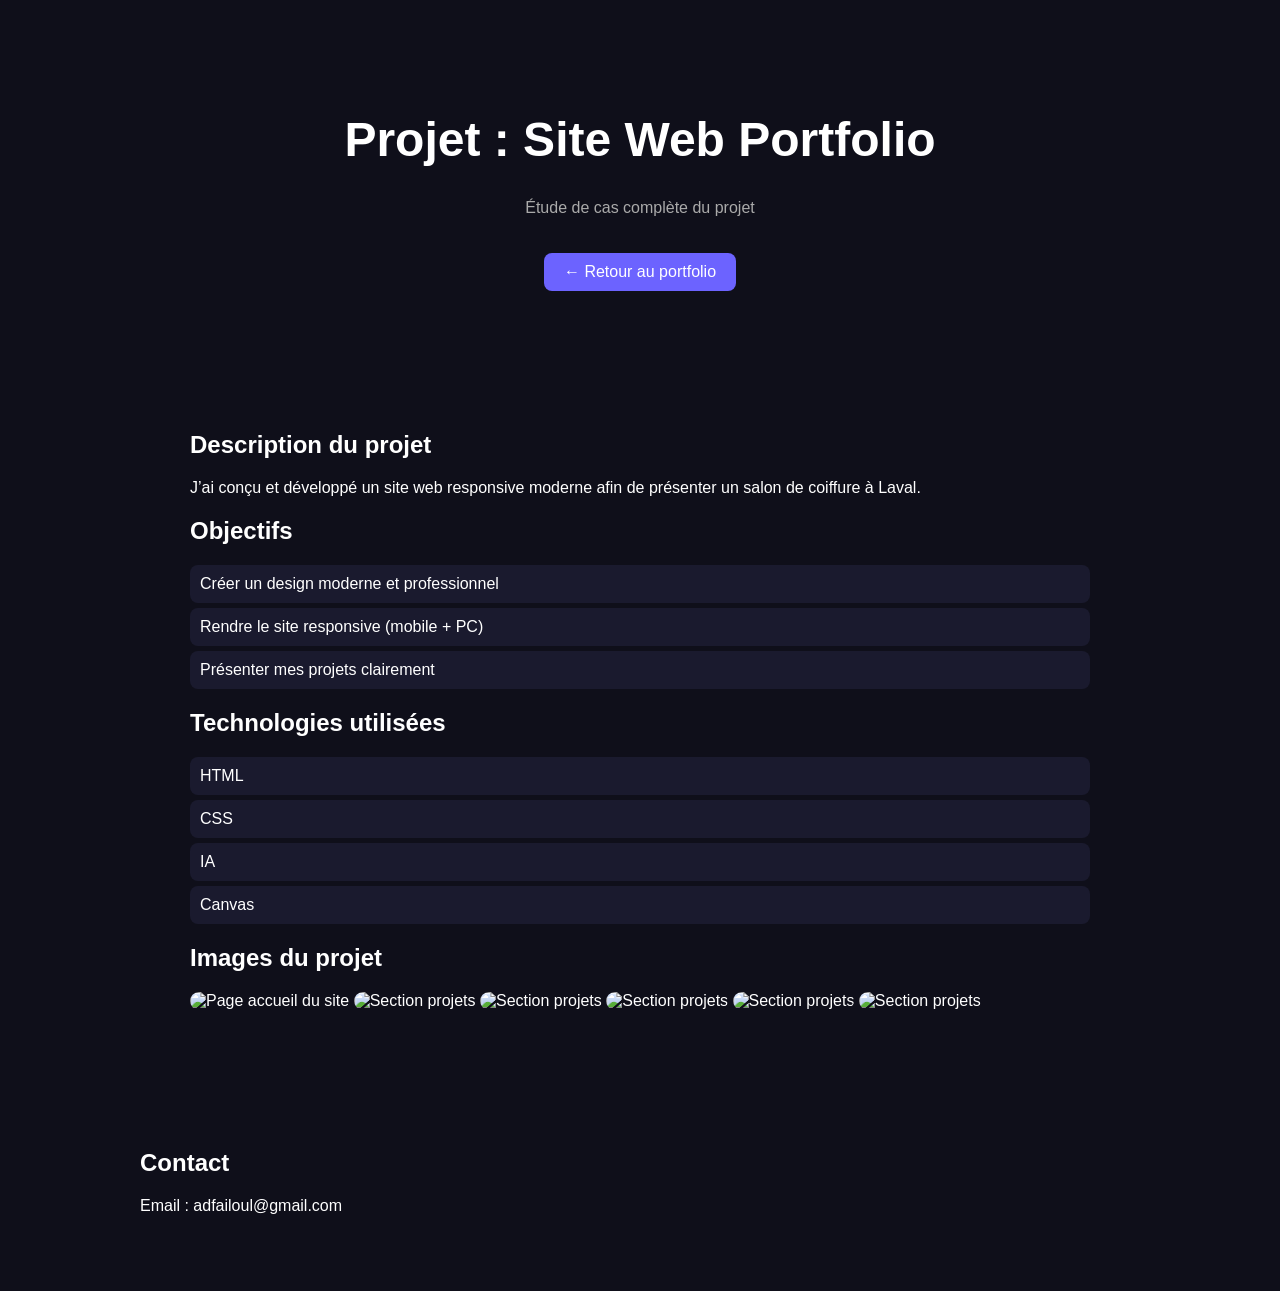
==== projet-site-web.html @ 20b9ef4e "Add files via upload" ====
<!DOCTYPE html>
<html lang="fr">
<head>
  <meta charset="UTF-8">
  <meta name="viewport" content="width=device-width, initial-scale=1.0">
  <title>Projet Site Web | Adam Failoul</title>
  <link rel="stylesheet" href="style.css">
</head>

<body>

<header>
  <h1>Projet : Site Web Portfolio</h1>
  <p>Étude de cas complète du projet</p>
  <a href="index.html" class="btn">← Retour au portfolio</a>
</header>

<section class="project-detail">

  <h2>Description du projet</h2>
  <p>
    J’ai conçu et développé un site web responsive moderne afin de présenter un salon de coiffure à Laval.
  </p>

  <h2>Objectifs</h2>
  <ul>
    <li>Créer un design moderne et professionnel</li>
    <li>Rendre le site responsive (mobile + PC)</li>
    <li>Présenter mes projets clairement</li>
  </ul>

  <h2>Technologies utilisées</h2>
  <ul>
    <li>HTML</li>
    <li>CSS</li>
    <li>IA</li>
    <li>Canvas</li>

  </ul>

  <h2>Images du projet</h2>

  <img src="images/logoNadiaStyle.png" alt="Page accueil du site" style="width:100%; margin-bottom:20px;">
  <img src="images/image1.png" alt="Section projets" style="width:100%; margin-bottom:20px;">
  <img src="images/image2.png" alt="Section projets" style="width:100%; margin-bottom:20px;">
  <img src="images/image3.png" alt="Section projets" style="width:100%; margin-bottom:20px;">
  <img src="images/image4.png" alt="Section projets" style="width:100%; margin-bottom:20px;">
  <img src="images/image5.png" alt="Section projets" style="width:100%; margin-bottom:20px;">

</section>

<section id="contact">
  <h2>Contact</h2>
  <p>Email : adfailoul@gmail.com</p>
</section>

</body>
</html>
---- style.css ----
body {
  margin: 0;
  font-family: Arial, sans-serif;
  background: #0f0f1a;
  color: white;
}

/* HEADER */
header {
  text-align: center;
  padding: 80px 20px;
}

header h1 {
  font-size: 3em;
}

header p {
  color: #aaa;
}

.btn {
  display: inline-block;
  margin-top: 20px;
  padding: 10px 20px;
  background: #6c63ff;
  color: white;
  text-decoration: none;
  border-radius: 8px;
}

/* SECTIONS */
section {
  padding: 60px 20px;
  max-width: 1000px;
  margin: auto;
}

/* PROJECT GRID */
.grid {
  display: grid;
  grid-template-columns: repeat(auto-fit, minmax(250px, 1fr));
  gap: 20px;
}

.card {
  background: #1a1a2e;
  padding: 20px;
  border-radius: 12px;
  transition: 0.3s;
}

.card:hover {
  transform: translateY(-5px);
  background: #222244;
}

/* LIST */
ul {
  list-style: none;
  padding: 0;
}

ul li {
  background: #1a1a2e;
  margin: 5px 0;
  padding: 10px;
  border-radius: 8px;
}
.project-detail {
  max-width: 900px;
  margin: auto;
  padding: 40px 20px;
}

.project-detail img {
  border-radius: 10px;
}
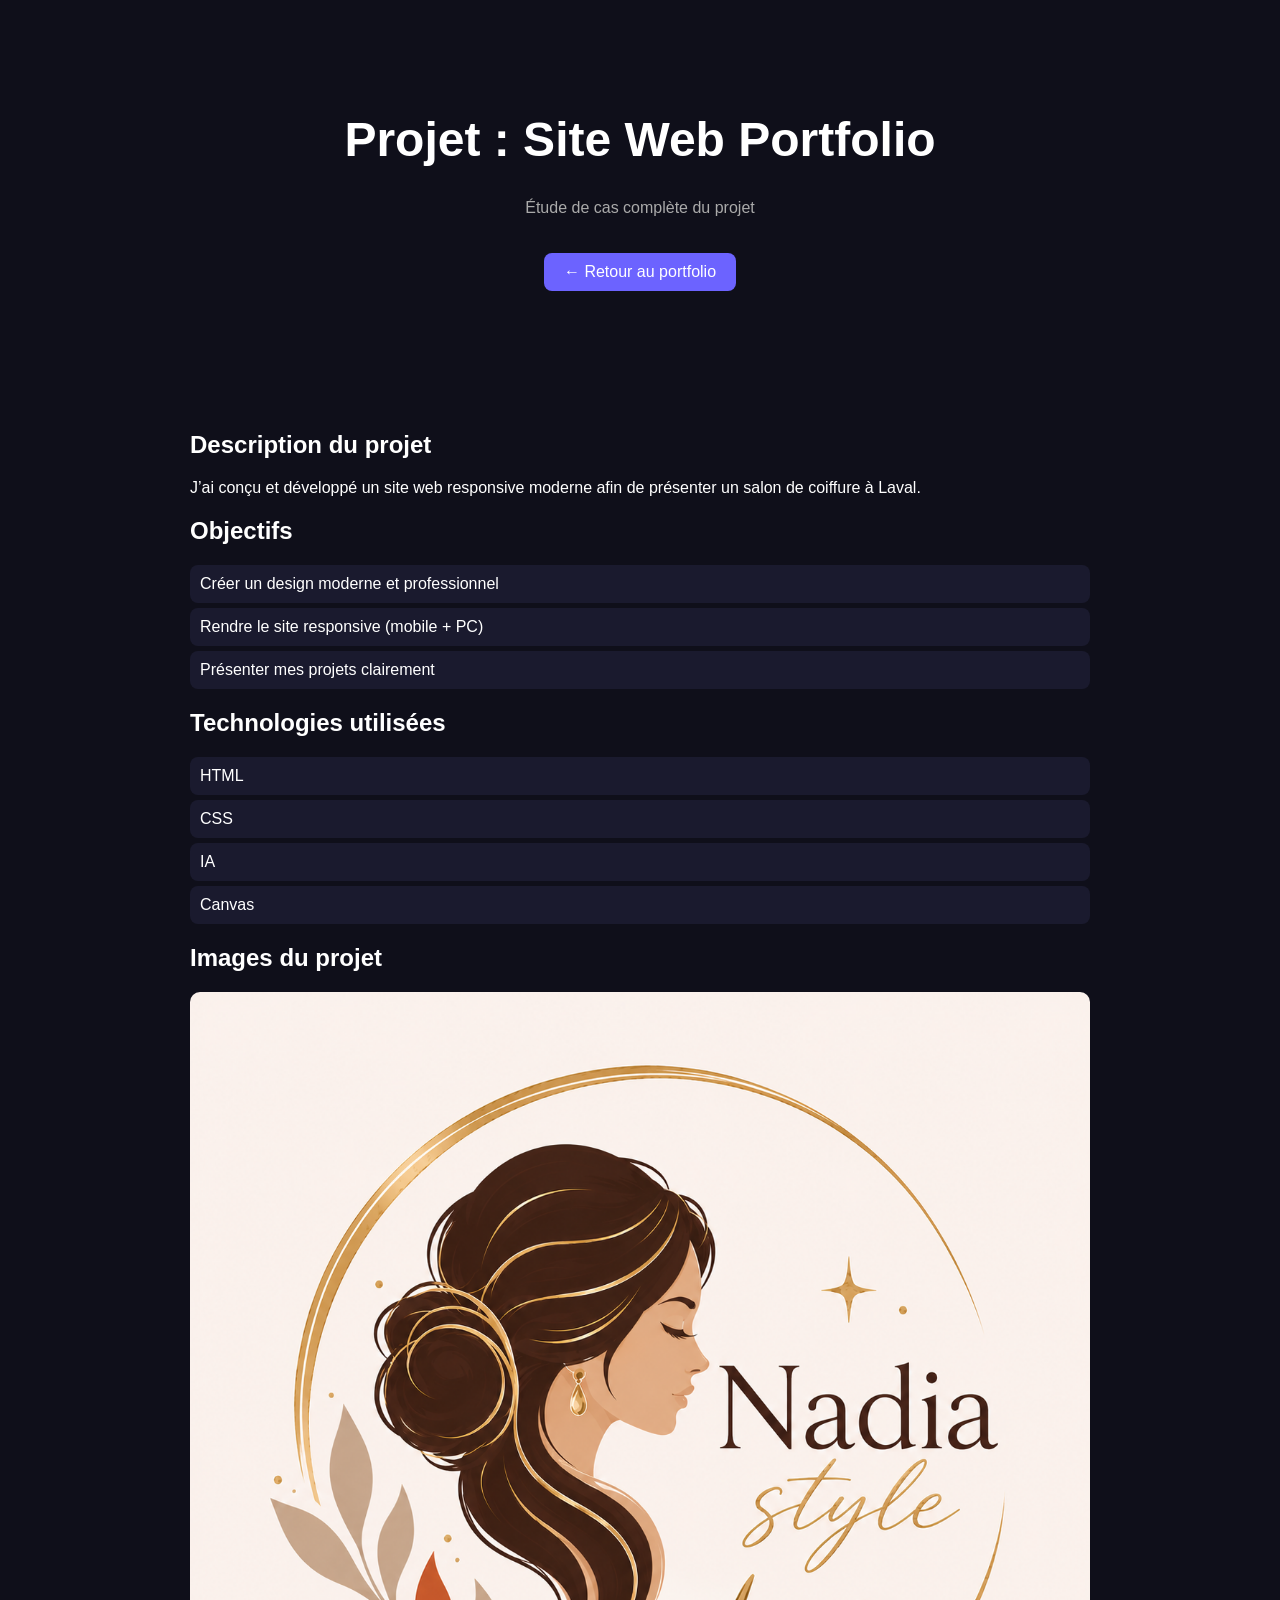
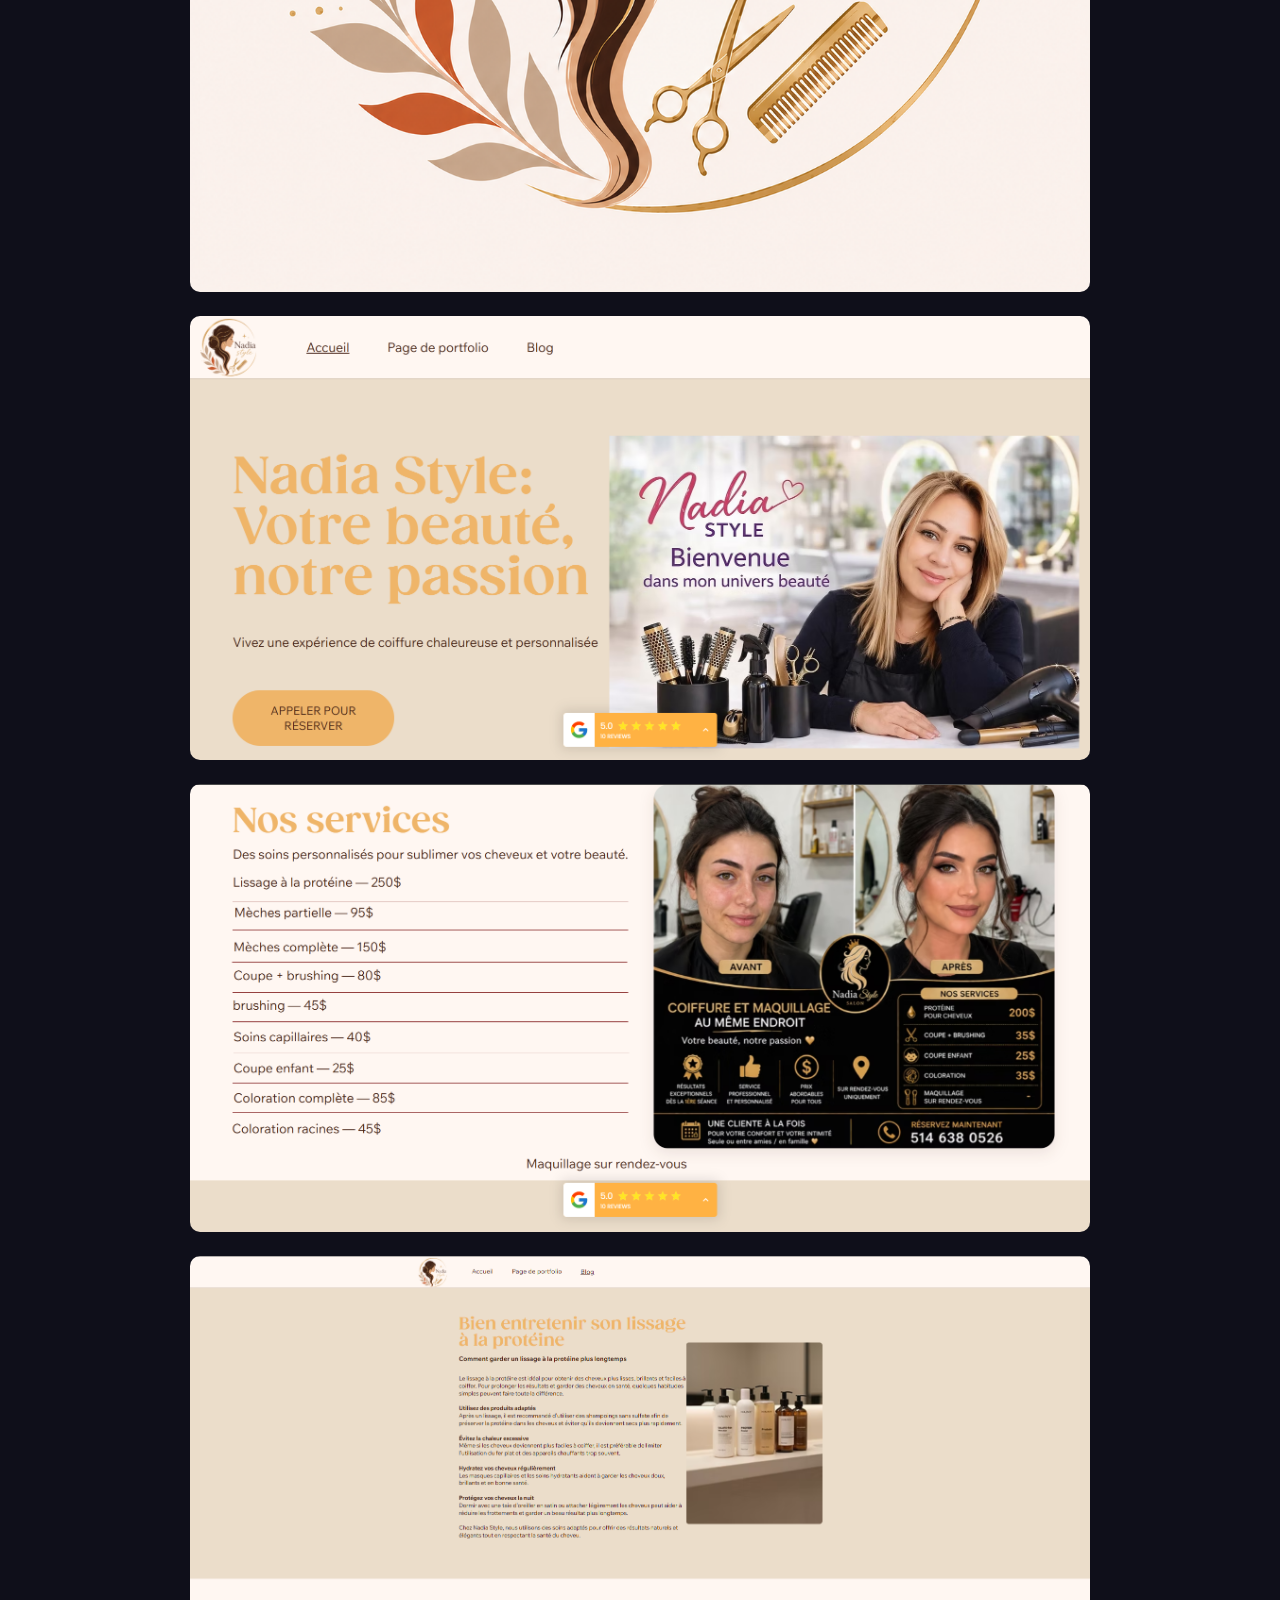
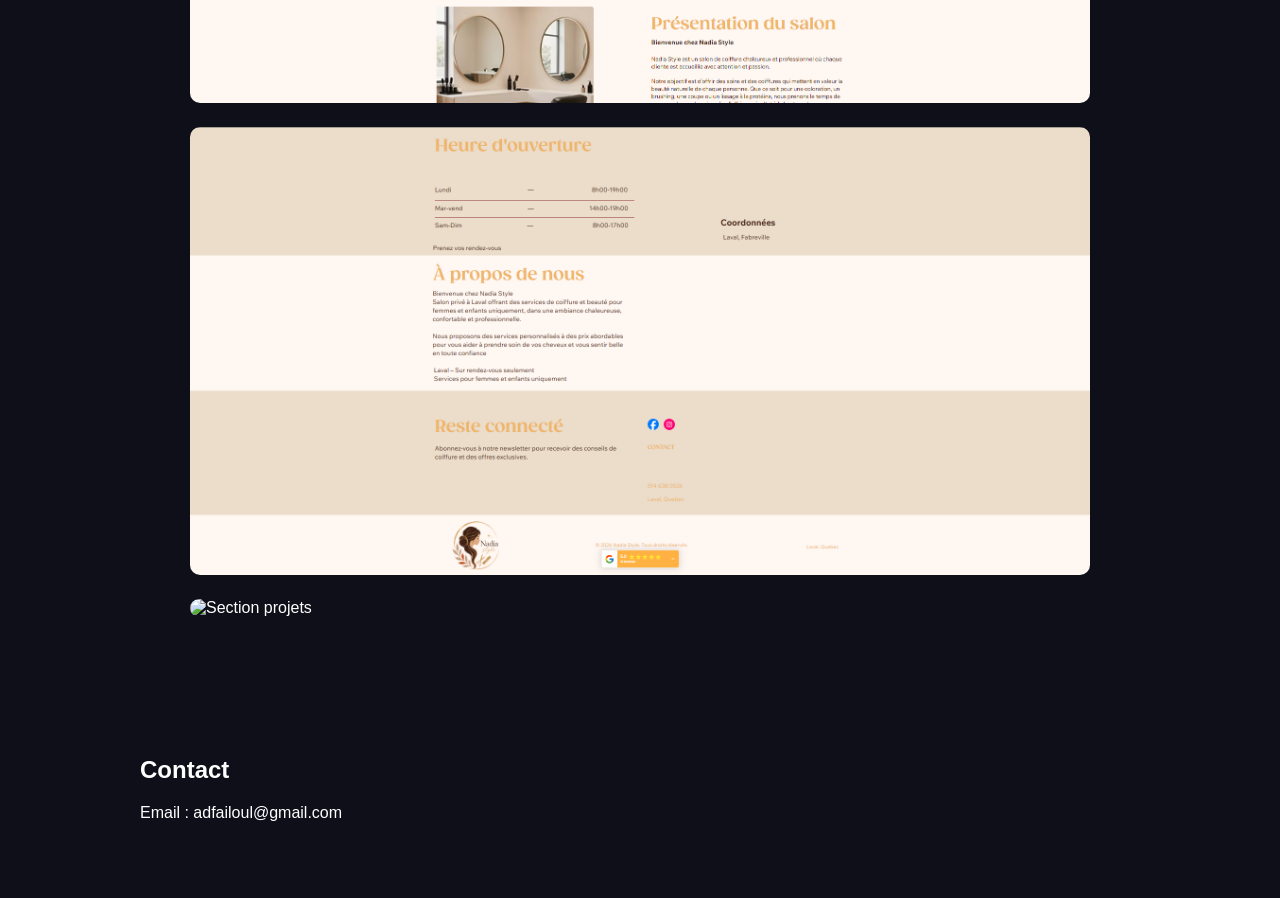
==== commit cfd3f1a4: "Update projet-site-web.html" ====
--- a/projet-site-web.html
+++ b/projet-site-web.html
@@ -40,12 +40,12 @@
 
   <h2>Images du projet</h2>
 
-  <img src="images/logoNadiaStyle.png" alt="Page accueil du site" style="width:100%; margin-bottom:20px;">
-  <img src="images/image1.png" alt="Section projets" style="width:100%; margin-bottom:20px;">
-  <img src="images/image2.png" alt="Section projets" style="width:100%; margin-bottom:20px;">
-  <img src="images/image3.png" alt="Section projets" style="width:100%; margin-bottom:20px;">
-  <img src="images/image4.png" alt="Section projets" style="width:100%; margin-bottom:20px;">
-  <img src="images/image5.png" alt="Section projets" style="width:100%; margin-bottom:20px;">
+  <img src="logoNadiaStyle.png" alt="Page accueil du site" style="width:100%; margin-bottom:20px;">
+  <img src="image1.png" alt="Section projets" style="width:100%; margin-bottom:20px;">
+  <img src="image2.png" alt="Section projets" style="width:100%; margin-bottom:20px;">
+  <img src="image3.png" alt="Section projets" style="width:100%; margin-bottom:20px;">
+  <img src="image4.png" alt="Section projets" style="width:100%; margin-bottom:20px;">
+  <img src="image5.png" alt="Section projets" style="width:100%; margin-bottom:20px;">
 
 </section>
 
@@ -55,4 +55,4 @@
 </section>
 
 </body>
-</html>+</html>
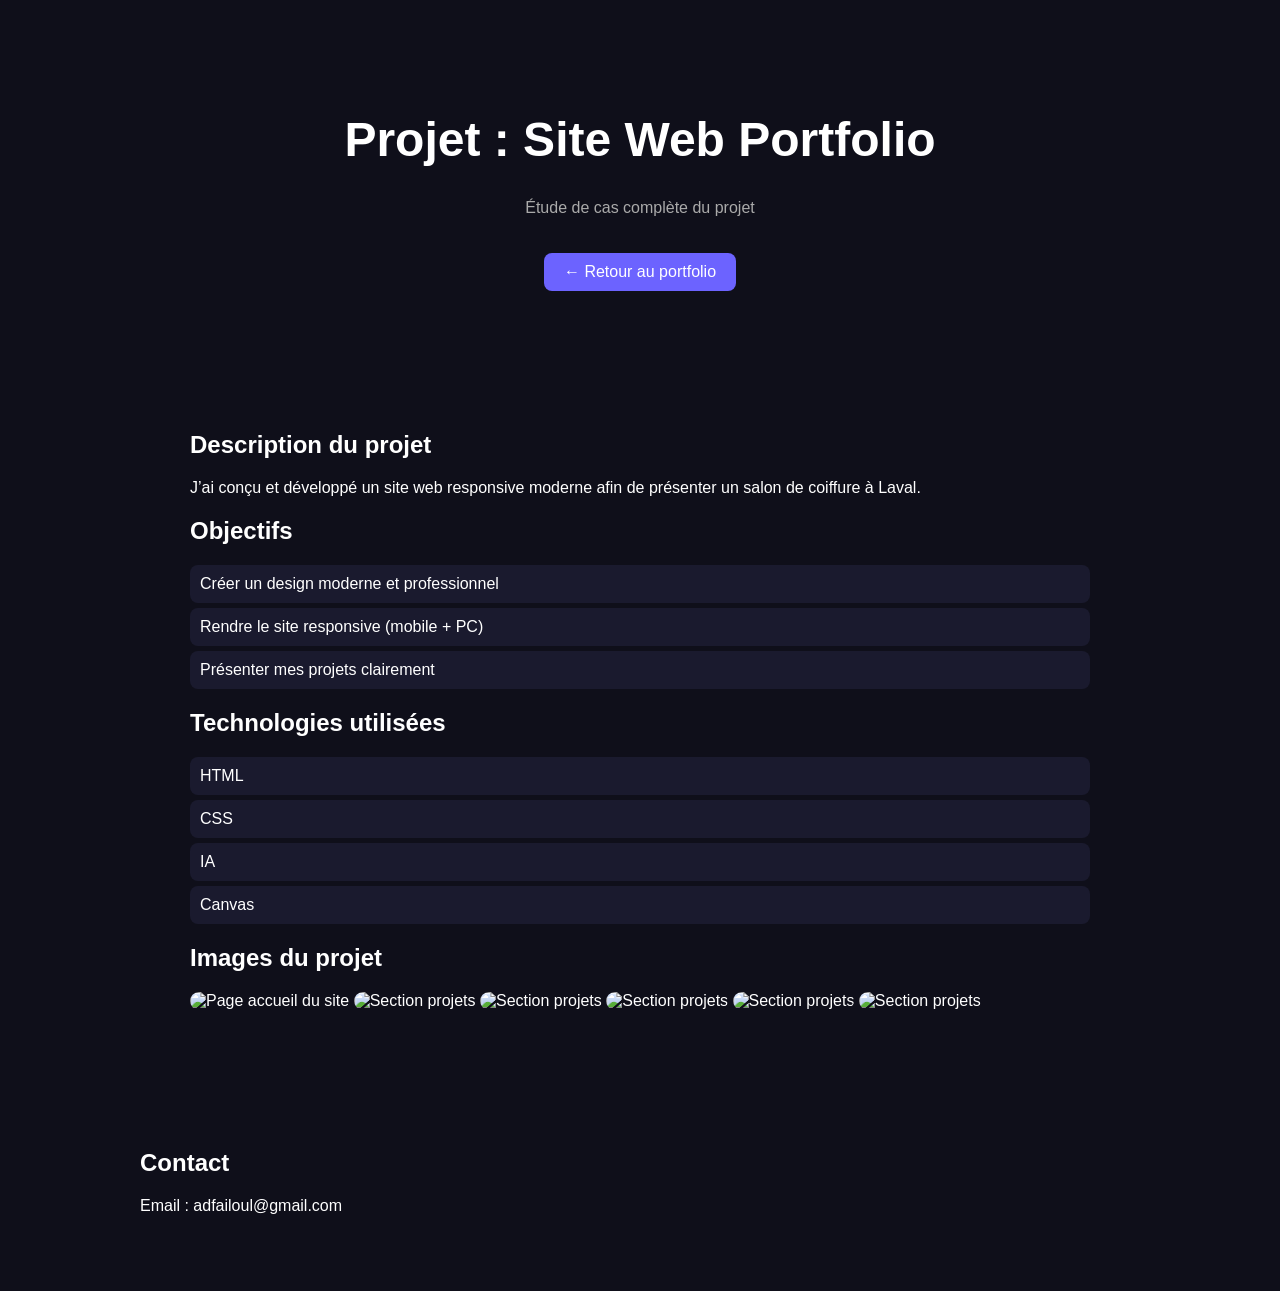
==== commit 38e7a692: "Update projet-site-web.html" ====
--- a/projet-site-web.html
+++ b/projet-site-web.html
@@ -40,12 +40,12 @@
 
   <h2>Images du projet</h2>
 
-  <img src="logoNadiaStyle.png" alt="Page accueil du site" style="width:100%; margin-bottom:20px;">
-  <img src="image1.png" alt="Section projets" style="width:100%; margin-bottom:20px;">
-  <img src="image2.png" alt="Section projets" style="width:100%; margin-bottom:20px;">
-  <img src="image3.png" alt="Section projets" style="width:100%; margin-bottom:20px;">
-  <img src="image4.png" alt="Section projets" style="width:100%; margin-bottom:20px;">
-  <img src="image5.png" alt="Section projets" style="width:100%; margin-bottom:20px;">
+   <img src="images/logoNadiaStyle.png" alt="Page accueil du site" style="width:100%; margin-bottom:20px;">
+  <img src="images/image1.png" alt="Section projets" style="width:100%; margin-bottom:20px;">
+  <img src="images/image2.png" alt="Section projets" style="width:100%; margin-bottom:20px;">
+  <img src="images/image3.png" alt="Section projets" style="width:100%; margin-bottom:20px;">
+  <img src="images/image4.png" alt="Section projets" style="width:100%; margin-bottom:20px;">
+  <img src="images/image5.png" alt="Section projets" style="width:100%; margin-bottom:20px;">
 
 </section>
 
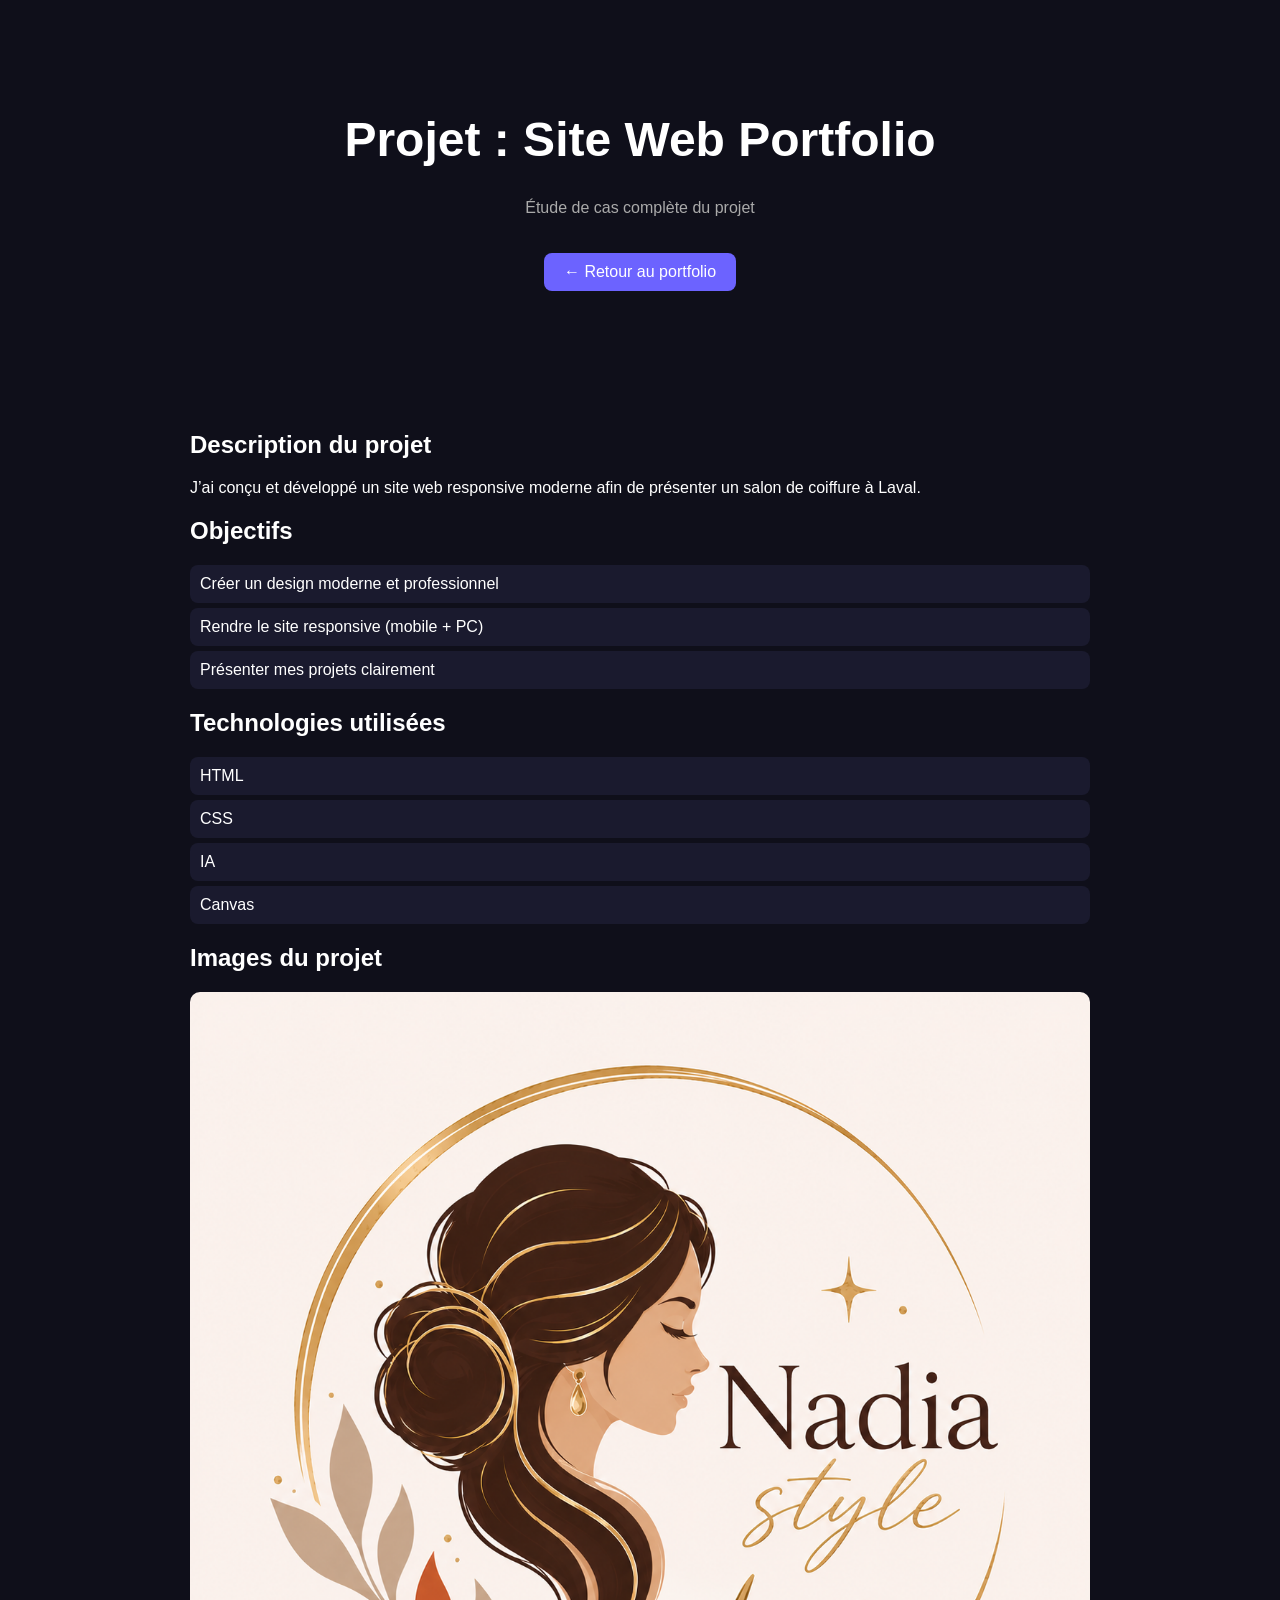
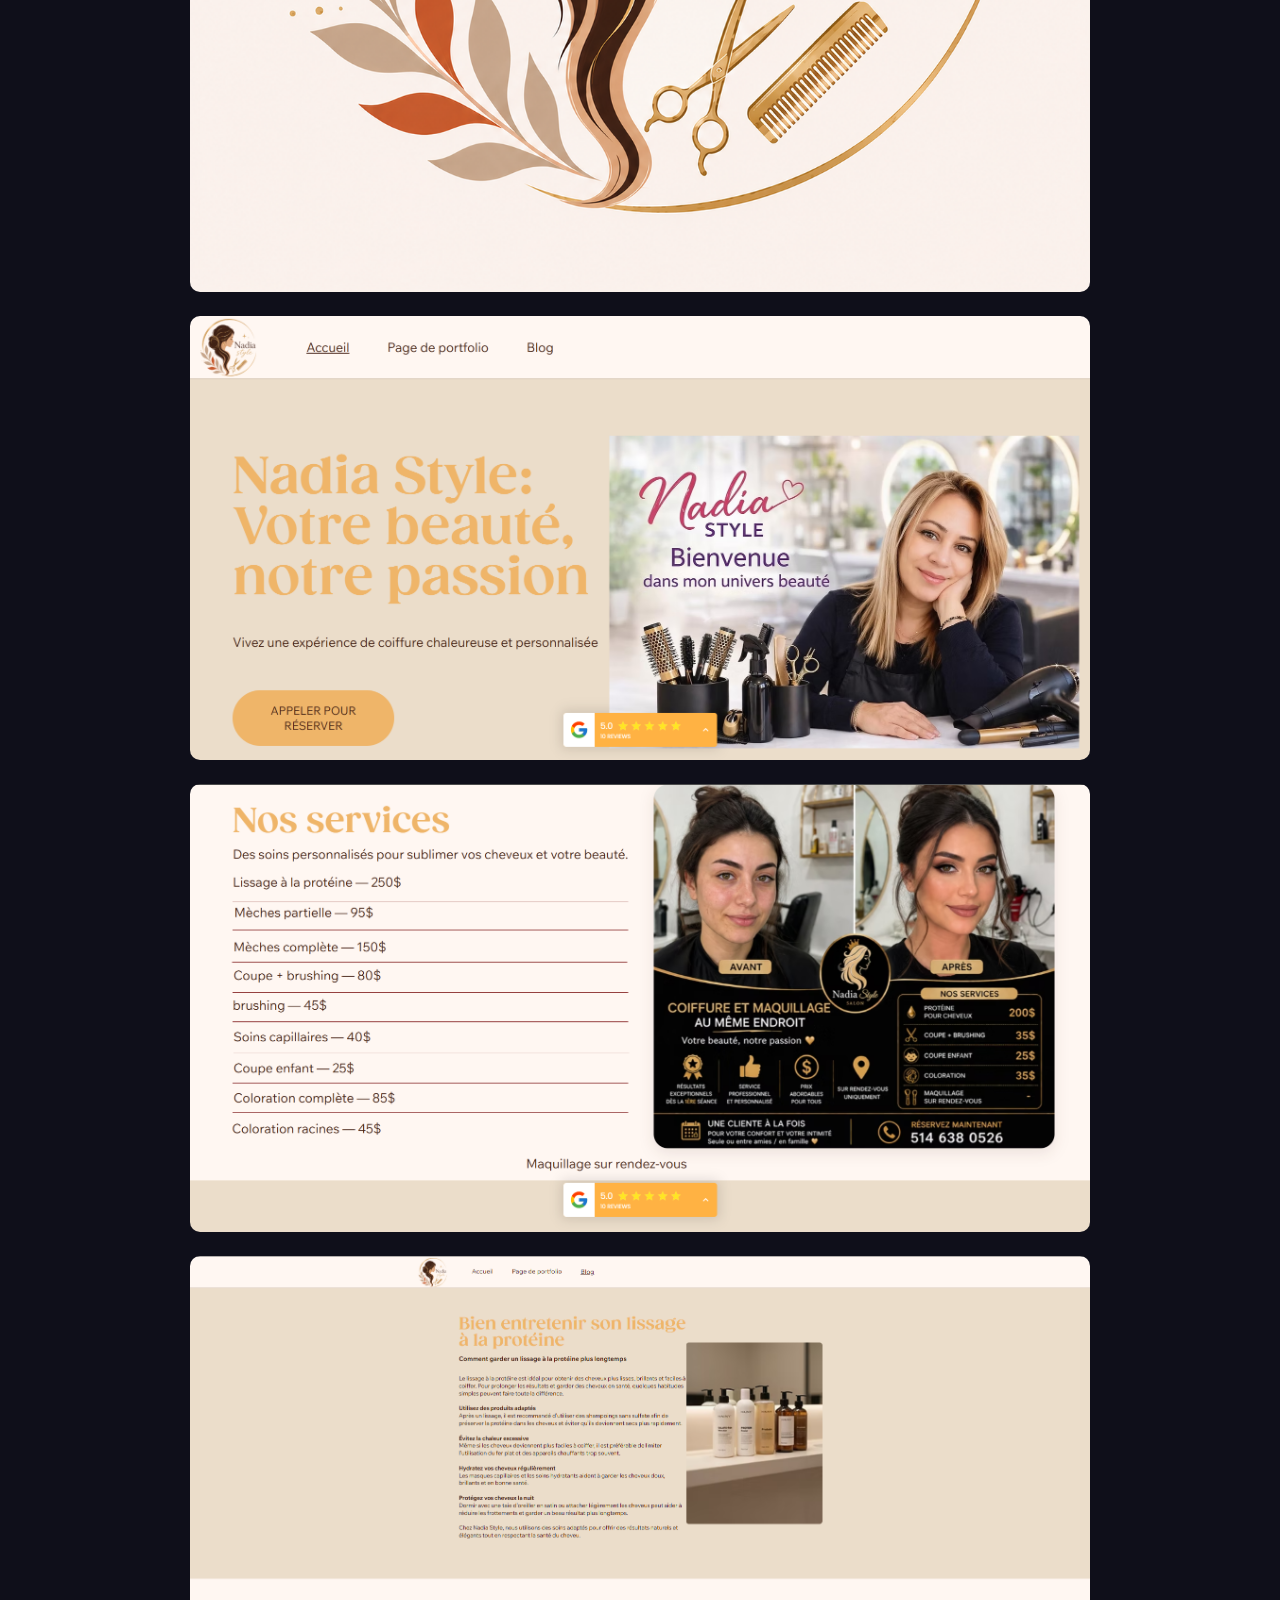
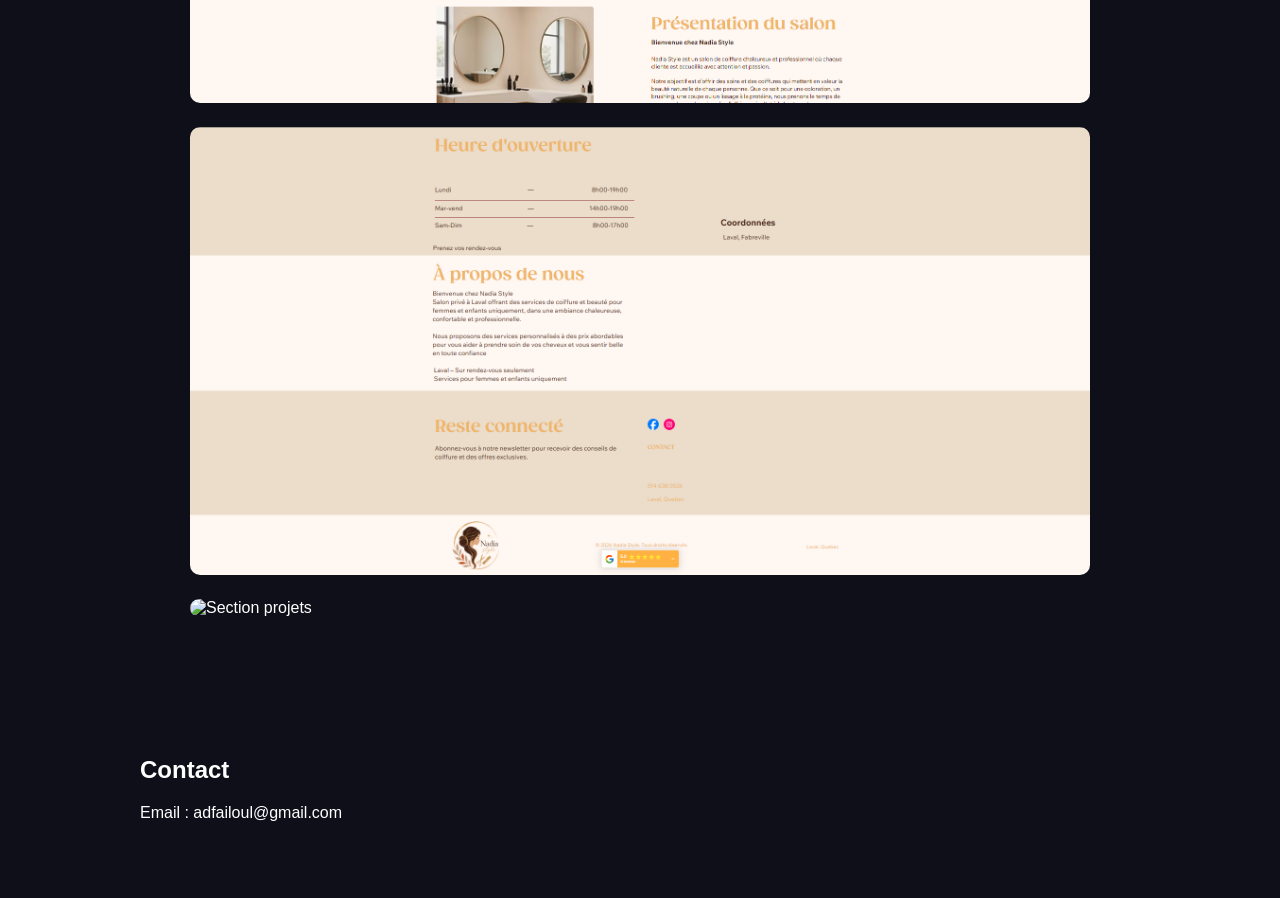
==== commit d5f31cf5: "Update projet-site-web.html" ====
--- a/projet-site-web.html
+++ b/projet-site-web.html
@@ -40,12 +40,12 @@
 
   <h2>Images du projet</h2>
 
-   <img src="images/logoNadiaStyle.png" alt="Page accueil du site" style="width:100%; margin-bottom:20px;">
-  <img src="images/image1.png" alt="Section projets" style="width:100%; margin-bottom:20px;">
-  <img src="images/image2.png" alt="Section projets" style="width:100%; margin-bottom:20px;">
-  <img src="images/image3.png" alt="Section projets" style="width:100%; margin-bottom:20px;">
-  <img src="images/image4.png" alt="Section projets" style="width:100%; margin-bottom:20px;">
-  <img src="images/image5.png" alt="Section projets" style="width:100%; margin-bottom:20px;">
+   <img src="/logoNadiaStyle.png" alt="Page accueil du site" style="width:100%; margin-bottom:20px;">
+  <img src="/image1.png" alt="Section projets" style="width:100%; margin-bottom:20px;">
+  <img src="/image2.png" alt="Section projets" style="width:100%; margin-bottom:20px;">
+  <img src="/image3.png" alt="Section projets" style="width:100%; margin-bottom:20px;">
+  <img src="/image4.png" alt="Section projets" style="width:100%; margin-bottom:20px;">
+  <img src="/image5.png" alt="Section projets" style="width:100%; margin-bottom:20px;">
 
 </section>
 
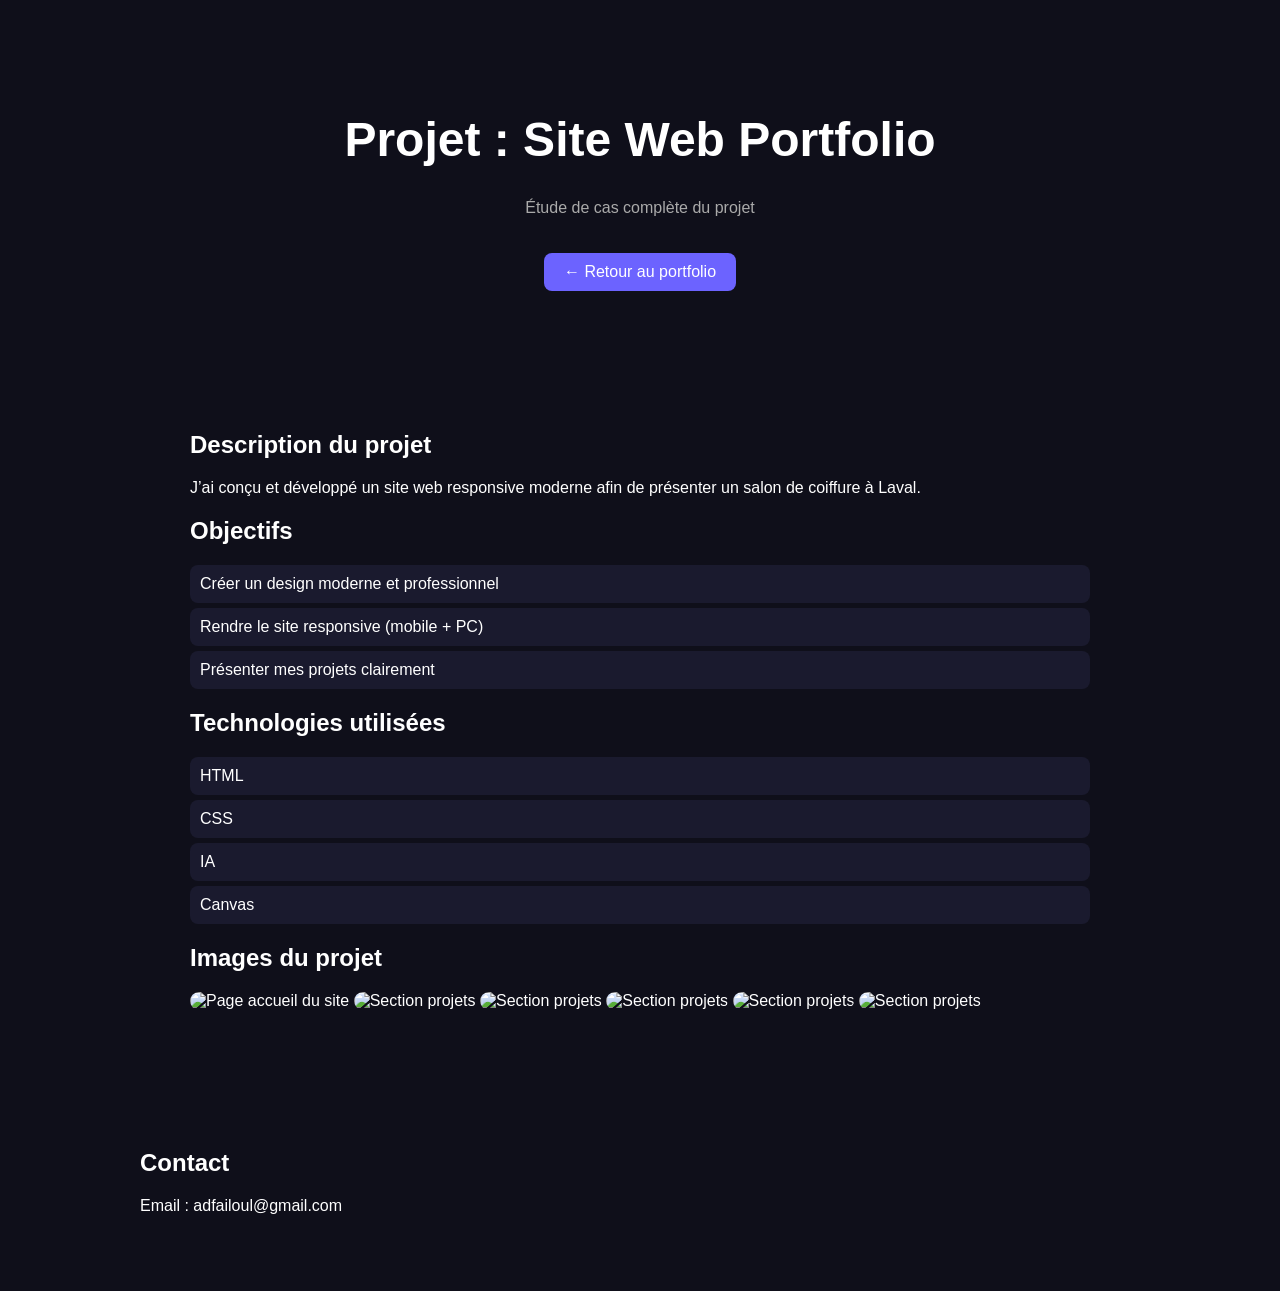
==== commit b9d03089: "Update projet-site-web.html" ====
--- a/projet-site-web.html
+++ b/projet-site-web.html
@@ -40,12 +40,12 @@
 
   <h2>Images du projet</h2>
 
-   <img src="/logoNadiaStyle.png" alt="Page accueil du site" style="width:100%; margin-bottom:20px;">
-  <img src="/image1.png" alt="Section projets" style="width:100%; margin-bottom:20px;">
-  <img src="/image2.png" alt="Section projets" style="width:100%; margin-bottom:20px;">
-  <img src="/image3.png" alt="Section projets" style="width:100%; margin-bottom:20px;">
-  <img src="/image4.png" alt="Section projets" style="width:100%; margin-bottom:20px;">
-  <img src="/image5.png" alt="Section projets" style="width:100%; margin-bottom:20px;">
+ <img src="images/logoNadiaStyle.png" alt="Page accueil du site" style="width:100%; margin-bottom:20px;">
+  <img src="images/image1.png" alt="Section projets" style="width:100%; margin-bottom:20px;">
+  <img src="images/image2.png" alt="Section projets" style="width:100%; margin-bottom:20px;">
+  <img src="images/image3.png" alt="Section projets" style="width:100%; margin-bottom:20px;">
+  <img src="images/image4.png" alt="Section projets" style="width:100%; margin-bottom:20px;">
+  <img src="images/image5.png" alt="Section projets" style="width:100%; margin-bottom:20px;">
 
 </section>
 
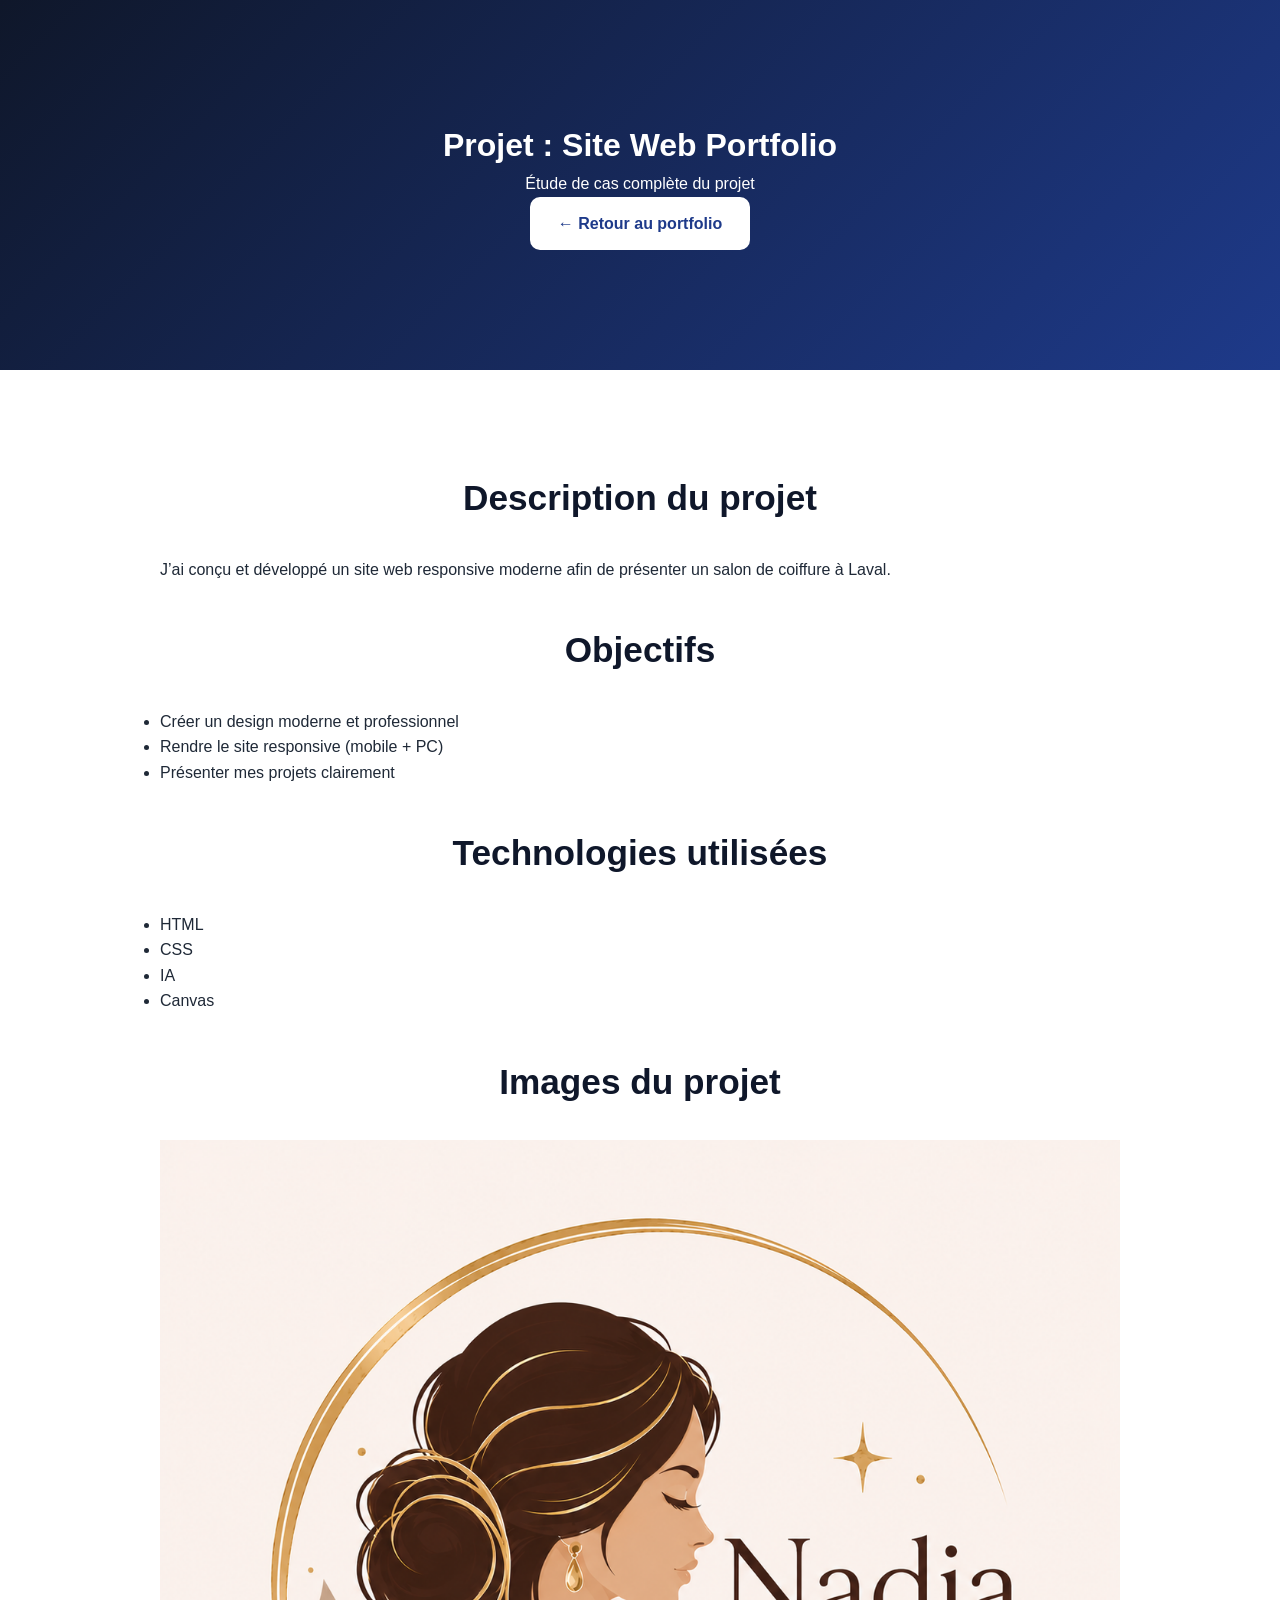
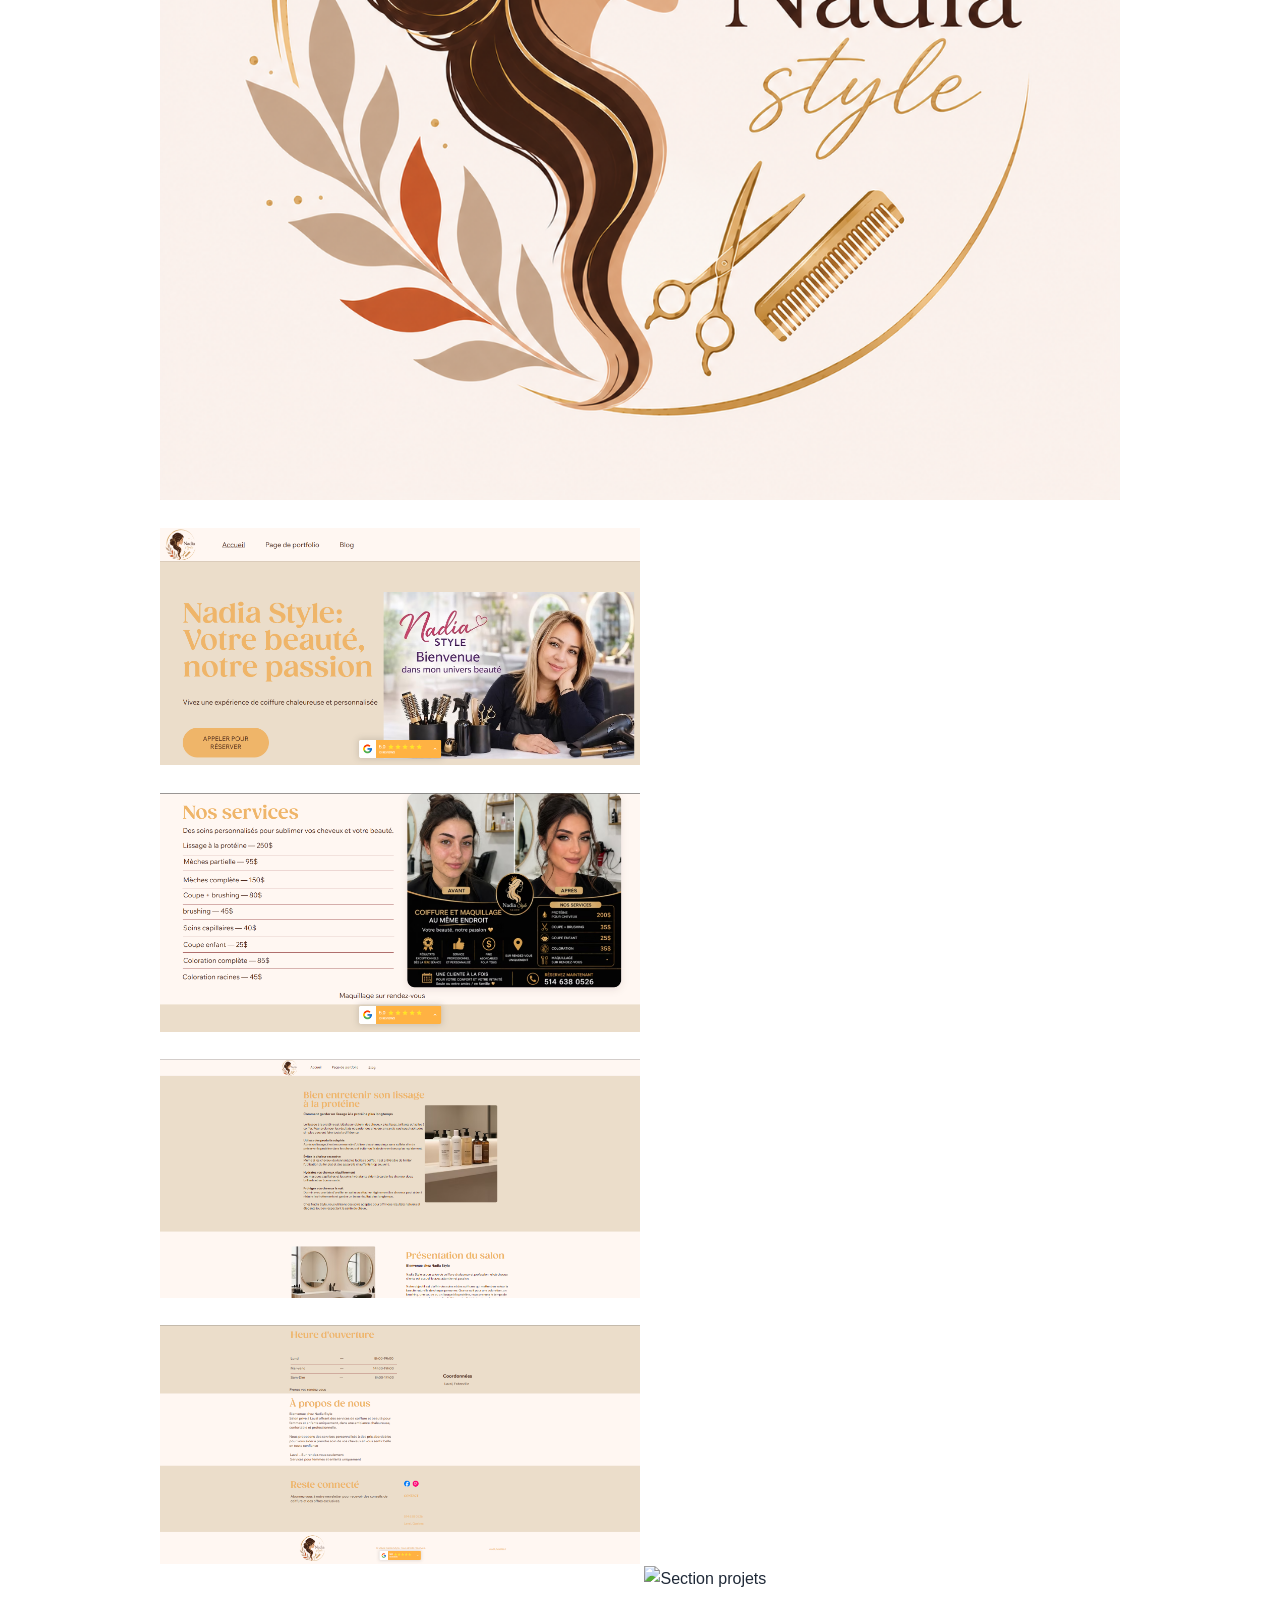
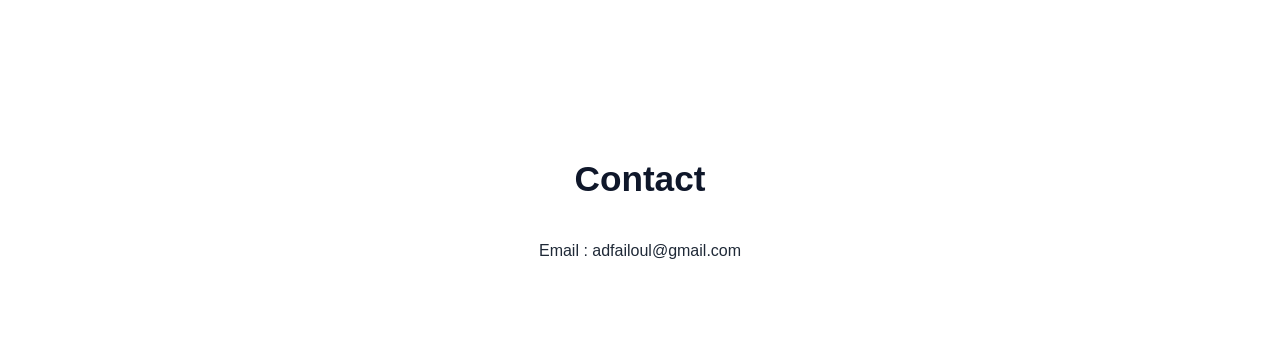
==== commit e32538a6: "Update projet-site-web.html" ====
--- a/projet-site-web.html
+++ b/projet-site-web.html
@@ -41,11 +41,11 @@
   <h2>Images du projet</h2>
 
  <img src="images/logoNadiaStyle.png" alt="Page accueil du site" style="width:100%; margin-bottom:20px;">
-  <img src="images/image1.png" alt="Section projets" style="width:100%; margin-bottom:20px;">
-  <img src="images/image2.png" alt="Section projets" style="width:100%; margin-bottom:20px;">
-  <img src="images/image3.png" alt="Section projets" style="width:100%; margin-bottom:20px;">
-  <img src="images/image4.png" alt="Section projets" style="width:100%; margin-bottom:20px;">
-  <img src="images/image5.png" alt="Section projets" style="width:100%; margin-bottom:20px;">
+  <img src="images/image1.png" alt="Section projets" style="width:50%; margin-bottom:20px;">
+  <img src="images/image2.png" alt="Section projets" style="width:50%; margin-bottom:20px;">
+  <img src="images/image3.png" alt="Section projets" style="width:50%; margin-bottom:20px;">
+  <img src="images/image4.png" alt="Section projets" style="width:50%; margin-bottom:20px;">
+  <img src="images/image5.png" alt="Section projets" style="width:50%; margin-bottom:20px;">
 
 </section>
 
--- a/style.css
+++ b/style.css
@@ -1,78 +1,218 @@
-body {
-  margin: 0;
-  font-family: Arial, sans-serif;
-  background: #0f0f1a;
-  color: white;
+*{
+    margin:0;
+    padding:0;
+    box-sizing:border-box;
+}
+
+body{
+    font-family:Arial, sans-serif;
+    background:#ffffff;
+    color:#1f2937;
+    line-height:1.6;
 }
 
 /* HEADER */
-header {
-  text-align: center;
-  padding: 80px 20px;
-}
-
-header h1 {
-  font-size: 3em;
-}
-
-header p {
-  color: #aaa;
-}
-
-.btn {
-  display: inline-block;
-  margin-top: 20px;
-  padding: 10px 20px;
-  background: #6c63ff;
-  color: white;
-  text-decoration: none;
-  border-radius: 8px;
-}
-
-/* SECTIONS */
-section {
-  padding: 60px 20px;
-  max-width: 1000px;
-  margin: auto;
-}
-
-/* PROJECT GRID */
-.grid {
-  display: grid;
-  grid-template-columns: repeat(auto-fit, minmax(250px, 1fr));
-  gap: 20px;
-}
-
-.card {
-  background: #1a1a2e;
-  padding: 20px;
-  border-radius: 12px;
-  transition: 0.3s;
-}
-
-.card:hover {
-  transform: translateY(-5px);
-  background: #222244;
-}
-
-/* LIST */
-ul {
-  list-style: none;
-  padding: 0;
-}
-
-ul li {
-  background: #1a1a2e;
-  margin: 5px 0;
-  padding: 10px;
-  border-radius: 8px;
-}
-.project-detail {
-  max-width: 900px;
-  margin: auto;
-  padding: 40px 20px;
-}
-
-.project-detail img {
-  border-radius: 10px;
-}
+
+header{
+    background:linear-gradient(135deg,#0f172a,#1e3a8a);
+    color:white;
+    text-align:center;
+    padding:120px 20px;
+}
+
+.hero h1{
+    font-size:4rem;
+    margin-bottom:15px;
+}
+
+.hero p{
+    font-size:1.2rem;
+    margin-bottom:30px;
+    opacity:0.9;
+}
+
+.btn{
+    display:inline-block;
+    padding:14px 28px;
+    background:white;
+    color:#1e3a8a;
+    text-decoration:none;
+    border-radius:10px;
+    font-weight:bold;
+    transition:0.3s;
+}
+
+.btn:hover{
+    transform:translateY(-3px);
+}
+
+/* Sections */
+
+section{
+    max-width:1100px;
+    margin:auto;
+    padding:80px 20px;
+}
+
+section h2{
+    text-align:center;
+    margin-bottom:30px;
+    font-size:2.2rem;
+    color:#0f172a;
+}
+
+/* About */
+
+#about p{
+    text-align:center;
+    max-width:700px;
+    margin:auto;
+}
+
+#about h3{
+    text-align:center;
+    margin-top:40px;
+    margin-bottom:20px;
+}
+
+.skills{
+    display:flex;
+    flex-wrap:wrap;
+    justify-content:center;
+    gap:12px;
+}
+
+.skills span{
+    background:#eff6ff;
+    color:#1e3a8a;
+    padding:10px 18px;
+    border-radius:30px;
+    font-weight:bold;
+}
+
+/* Projets */
+
+.grid{
+    display:grid;
+    grid-template-columns:repeat(auto-fit,minmax(300px,1fr));
+    gap:25px;
+}
+
+.card{
+    background:white;
+    border-radius:15px;
+    padding:25px;
+    box-shadow:0 5px 20px rgba(0,0,0,0.08);
+    transition:0.3s;
+}
+
+.card:hover{
+    transform:translateY(-8px);
+}
+
+.card h3{
+    margin-bottom:10px;
+    color:#0f172a;
+}
+
+.card p{
+    margin-bottom:20px;
+}
+
+.card a{
+    text-decoration:none;
+    color:#2563eb;
+    font-weight:bold;
+}
+
+/* Contact */
+
+#contact{
+    text-align:center;
+}
+
+/* Footer */
+
+footer{
+    text-align:center;
+    padding:25px;
+    background:#f8fafc;
+    color:#64748b;
+    border-top:1px solid #e2e8f0;
+}
+
+/* Mobile */
+
+@media(max-width:768px){
+
+    .hero h1{
+        font-size:2.5rem;
+    }
+
+    .hero p{
+        font-size:1rem;
+    }
+
+}
+/* Logiciels */
+
+.software{
+display:flex;
+flex-wrap:wrap;
+justify-content:center;
+gap:12px;
+margin-top:20px;
+}
+
+.software span{
+background:#f8fafc;
+border:1px solid #dbeafe;
+color:#1e3a8a;
+padding:10px 18px;
+border-radius:30px;
+font-weight:600;
+transition:0.3s;
+}
+
+.software span:hover{
+transform:translateY(-2px);
+background:#eff6ff;
+}
+/* PAGE PROJET DETAILS */
+
+.project-detail{
+max-width:1000px;
+margin:auto;
+padding:60px 20px;
+}
+
+.project-detail h2{
+margin-top:40px;
+color:#0f172a;
+}
+
+.project-detail p{
+margin-top:10px;
+line-height:1.6;
+}
+
+/* GALERIE PUBLICITAIRE */
+
+.gallery{
+display:grid;
+grid-template-columns:repeat(auto-fit,minmax(250px,1fr));
+gap:20px;
+margin-top:30px;
+}
+
+.gallery img{
+width:100%;
+border-radius:15px;
+box-shadow:0 5px 20px rgba(0,0,0,0.08);
+transition:0.3s;
+}
+
+.gallery img:hover{
+transform:scale(1.03);
+}
+
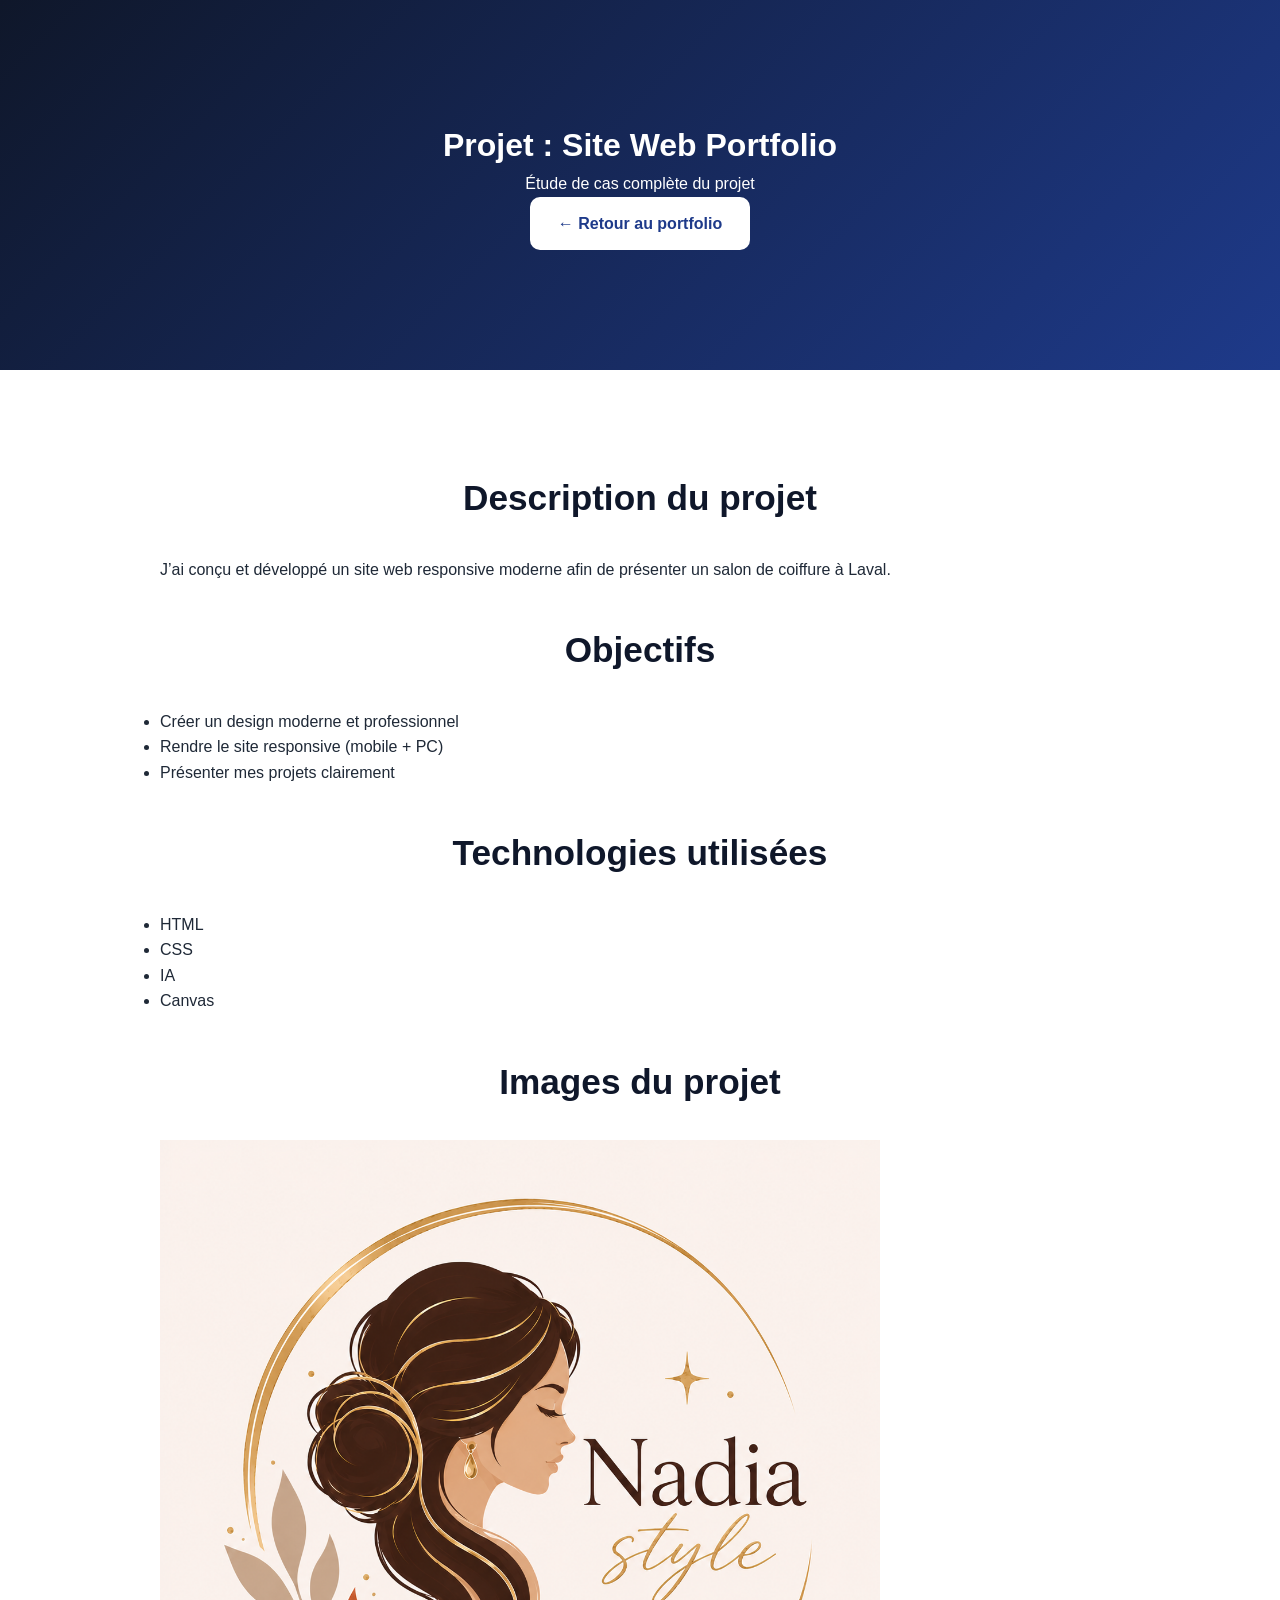
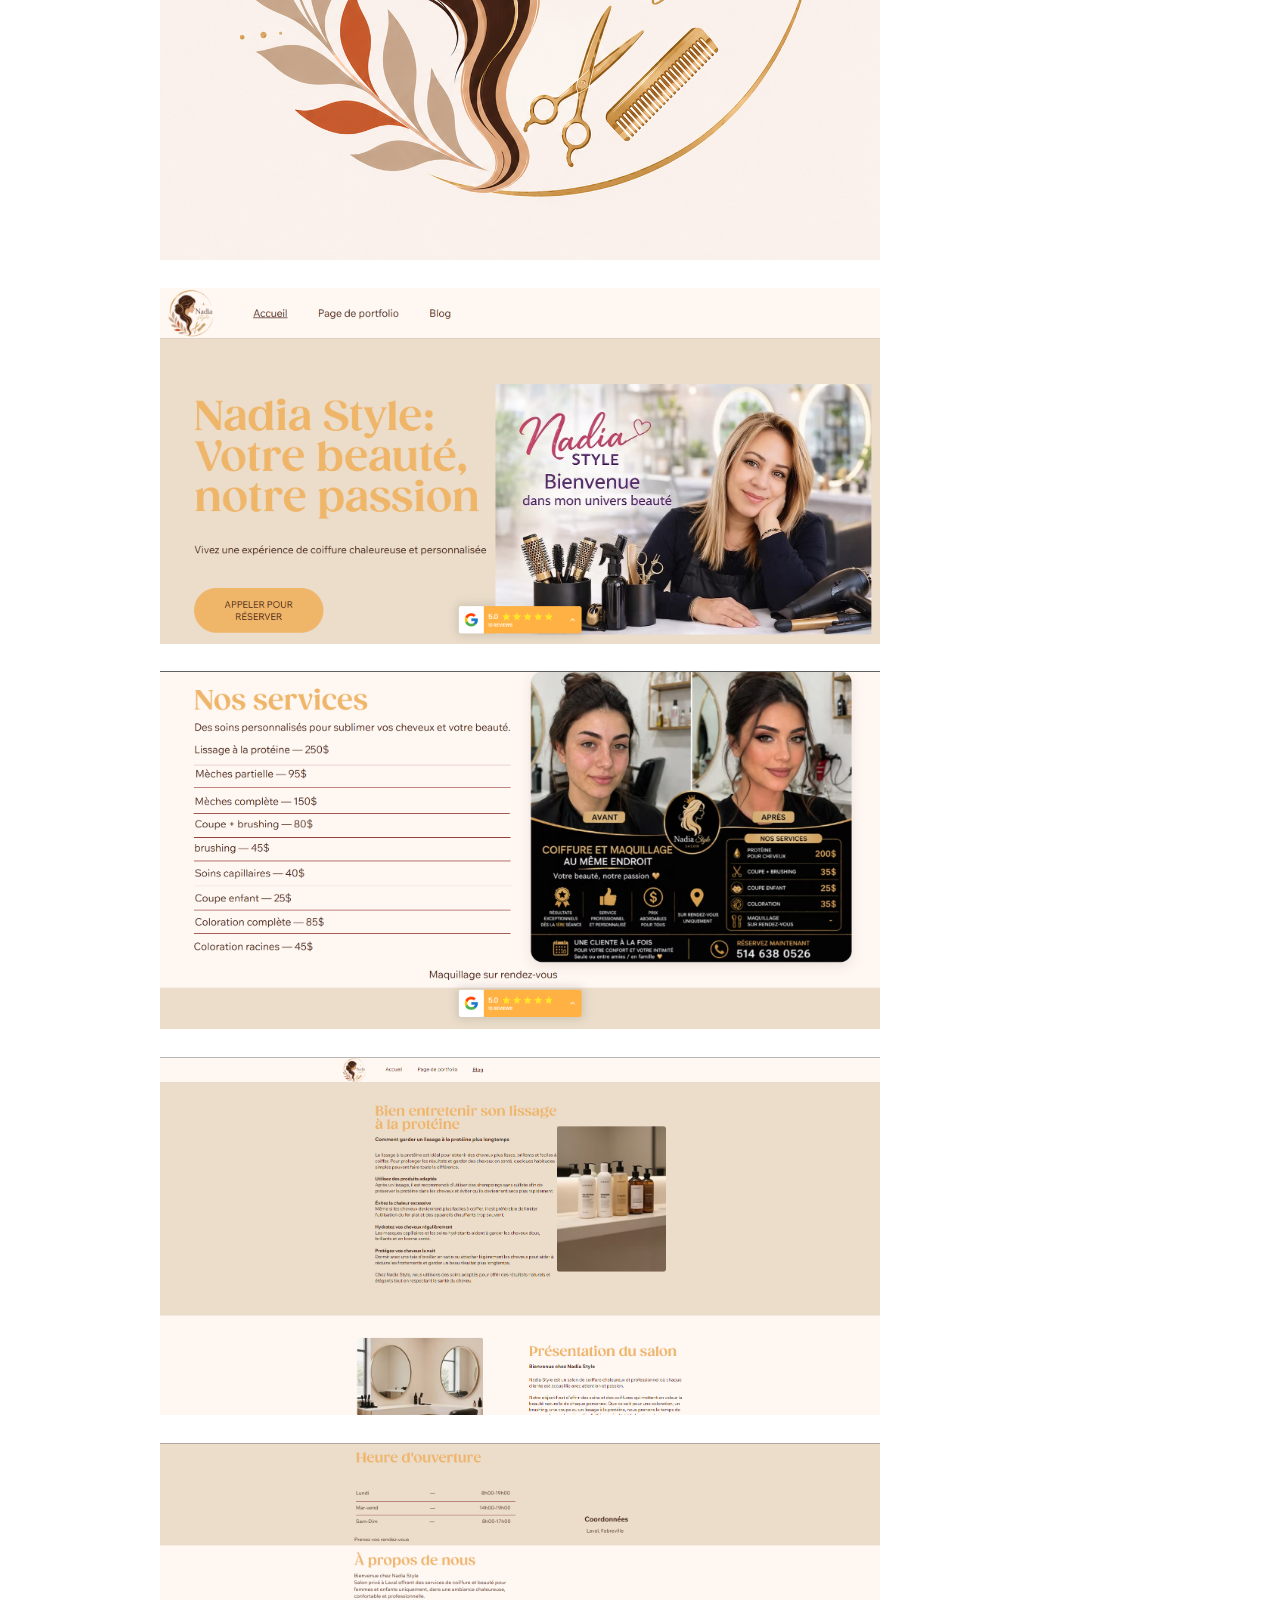
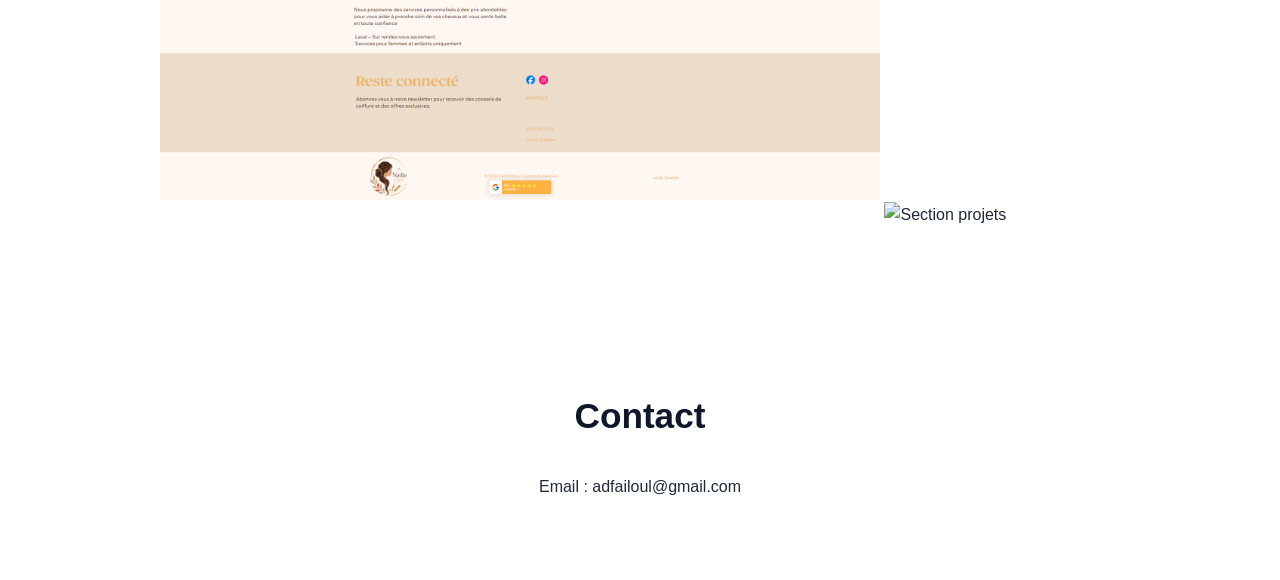
==== commit e20e904d: "Update projet-site-web.html" ====
--- a/projet-site-web.html
+++ b/projet-site-web.html
@@ -40,12 +40,12 @@
 
   <h2>Images du projet</h2>
 
- <img src="images/logoNadiaStyle.png" alt="Page accueil du site" style="width:100%; margin-bottom:20px;">
-  <img src="images/image1.png" alt="Section projets" style="width:50%; margin-bottom:20px;">
-  <img src="images/image2.png" alt="Section projets" style="width:50%; margin-bottom:20px;">
-  <img src="images/image3.png" alt="Section projets" style="width:50%; margin-bottom:20px;">
-  <img src="images/image4.png" alt="Section projets" style="width:50%; margin-bottom:20px;">
-  <img src="images/image5.png" alt="Section projets" style="width:50%; margin-bottom:20px;">
+ <img src="images/logoNadiaStyle.png" alt="Page accueil du site" style="width:75%; margin-bottom:20px;">
+  <img src="images/image1.png" alt="Section projets" style="width:75%; margin-bottom:20px;">
+  <img src="images/image2.png" alt="Section projets" style="width:75%; margin-bottom:20px;">
+  <img src="images/image3.png" alt="Section projets" style="width:75%; margin-bottom:20px;">
+  <img src="images/image4.png" alt="Section projets" style="width:75%; margin-bottom:20px;">
+  <img src="images/image5.png" alt="Section projets" style="width:75%; margin-bottom:20px;">
 
 </section>
 
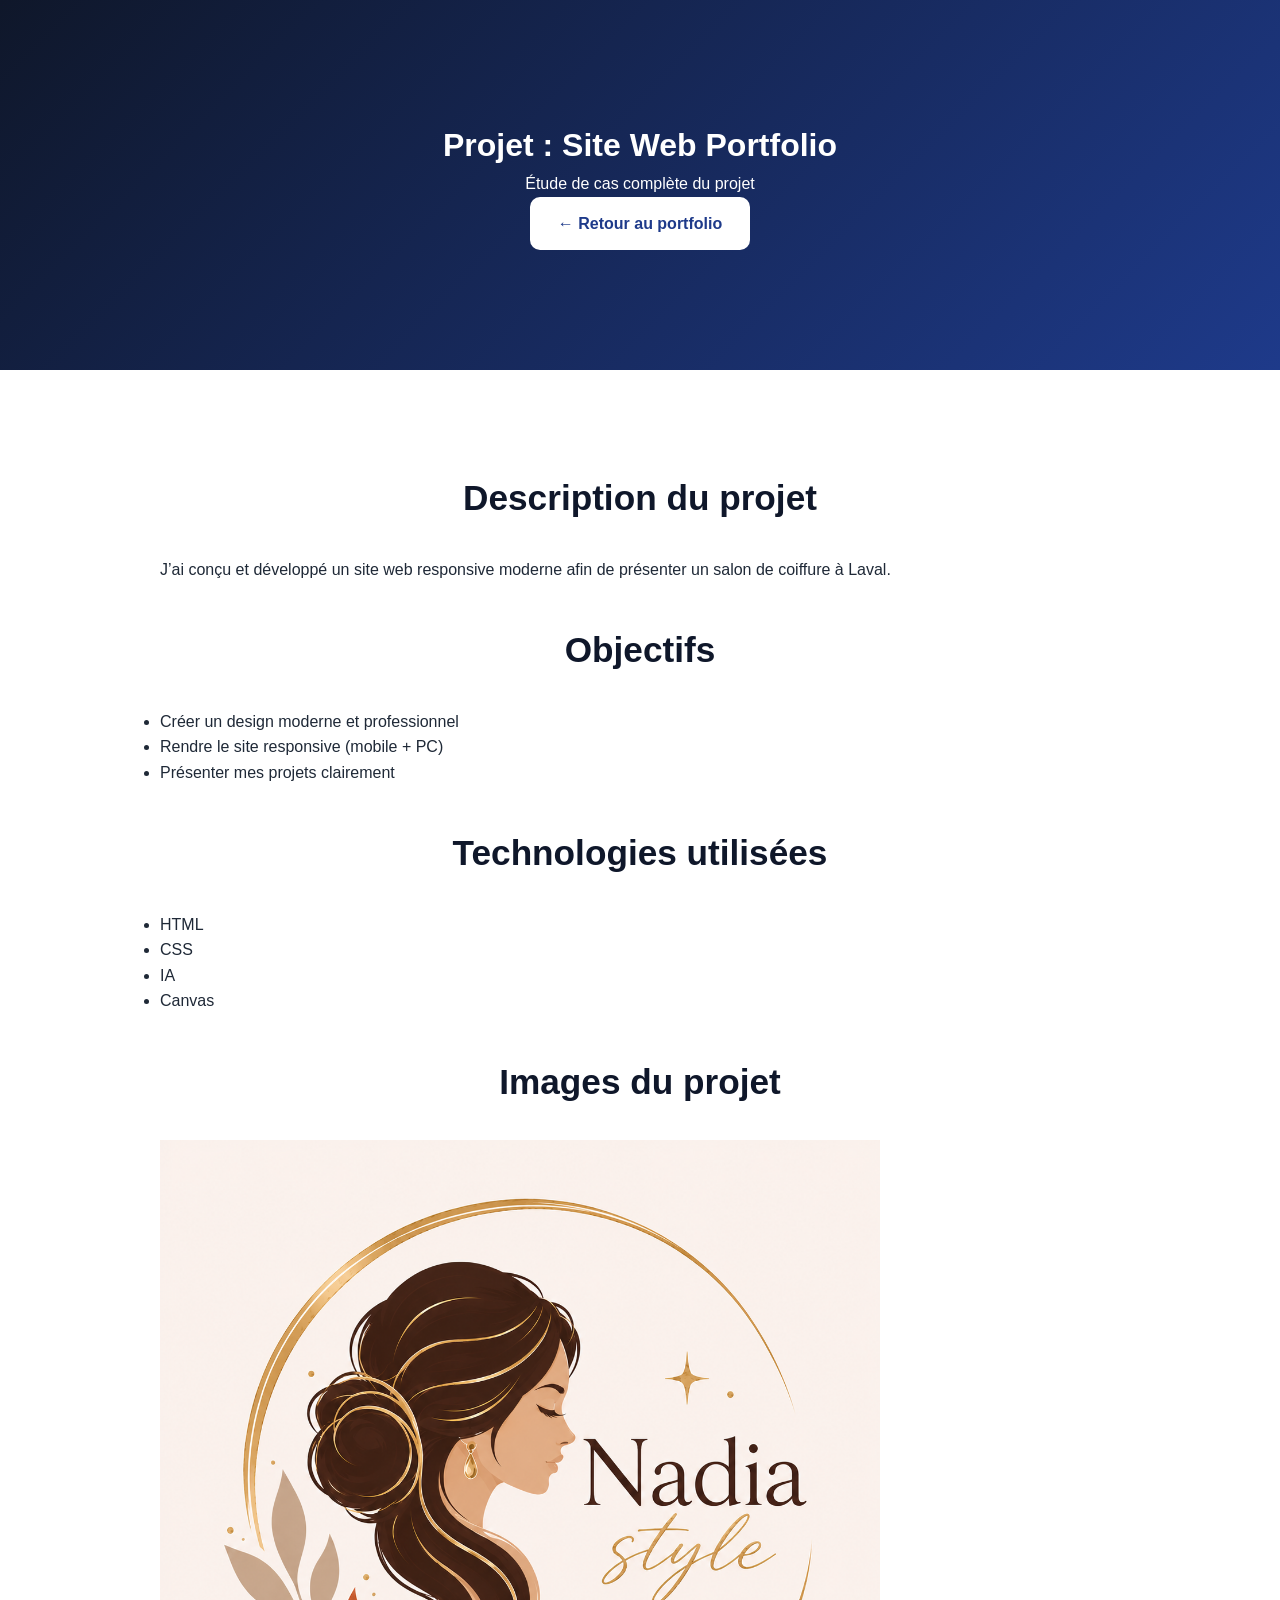
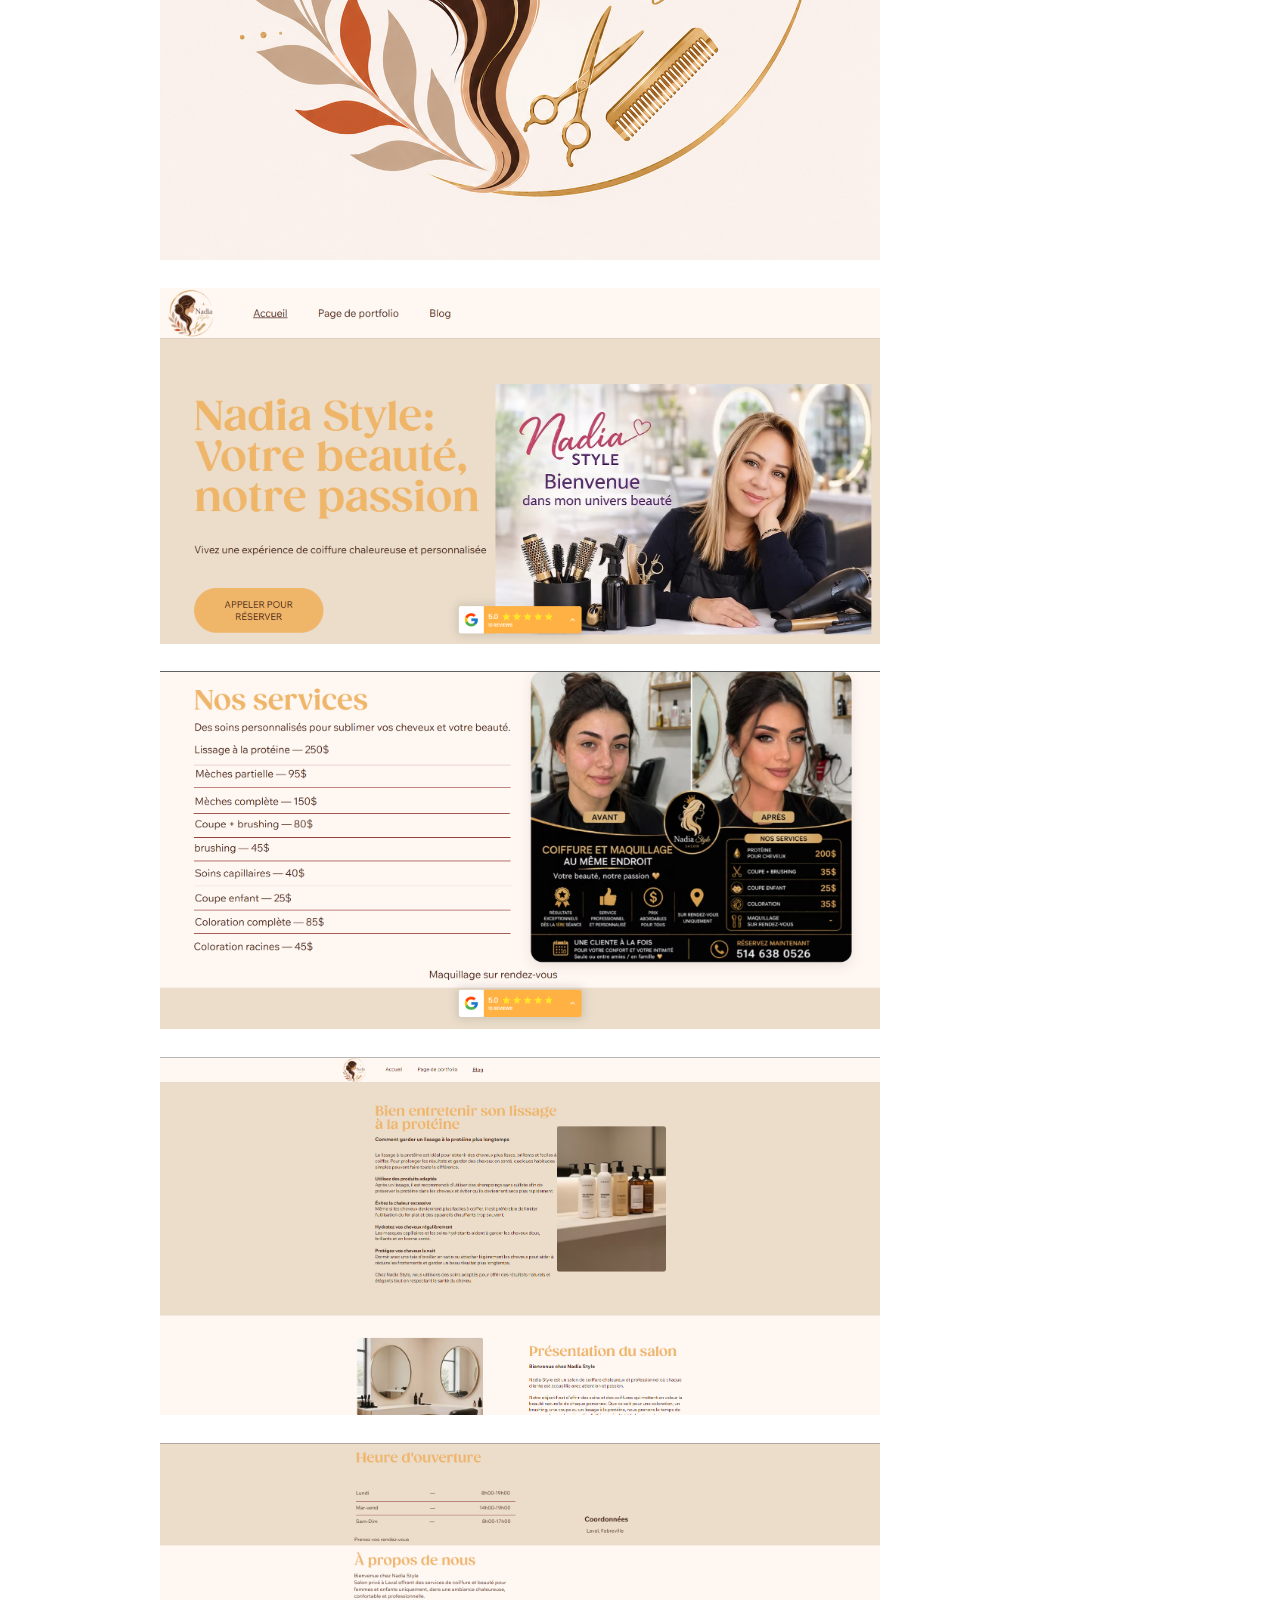
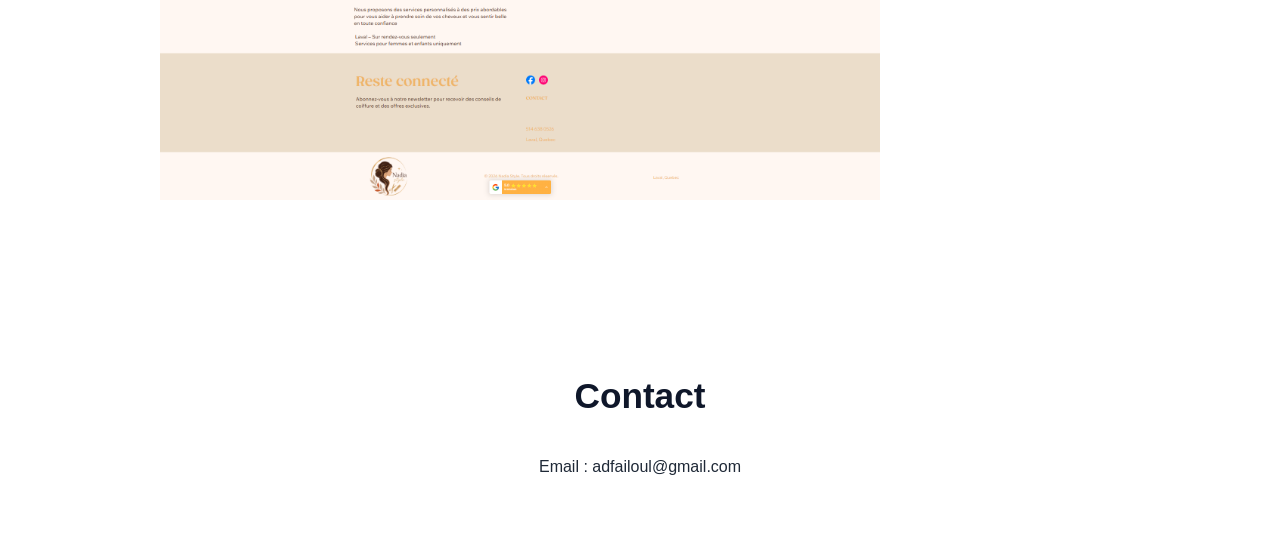
==== commit 1b727a13: "Update projet-site-web.html" ====
--- a/projet-site-web.html
+++ b/projet-site-web.html
@@ -45,7 +45,7 @@
   <img src="images/image2.png" alt="Section projets" style="width:75%; margin-bottom:20px;">
   <img src="images/image3.png" alt="Section projets" style="width:75%; margin-bottom:20px;">
   <img src="images/image4.png" alt="Section projets" style="width:75%; margin-bottom:20px;">
-  <img src="images/image5.png" alt="Section projets" style="width:75%; margin-bottom:20px;">
+ 
 
 </section>
 
